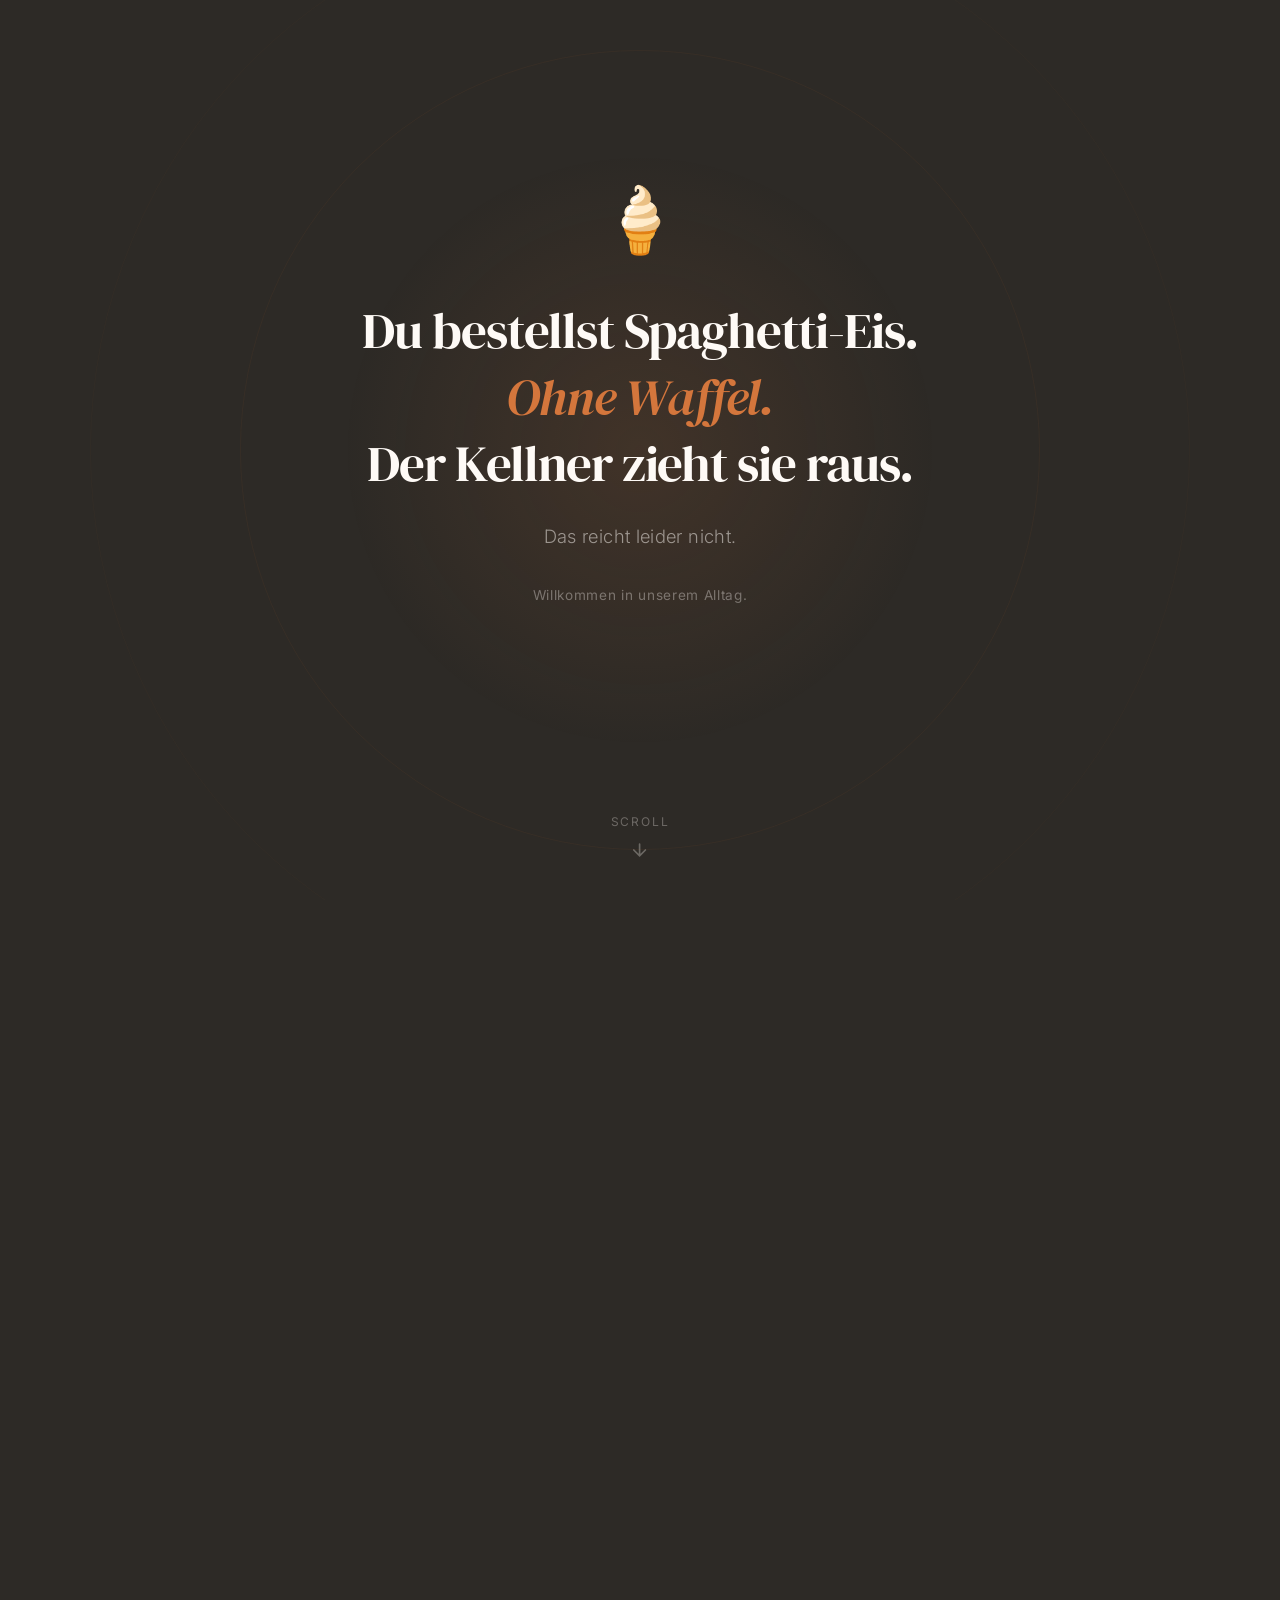
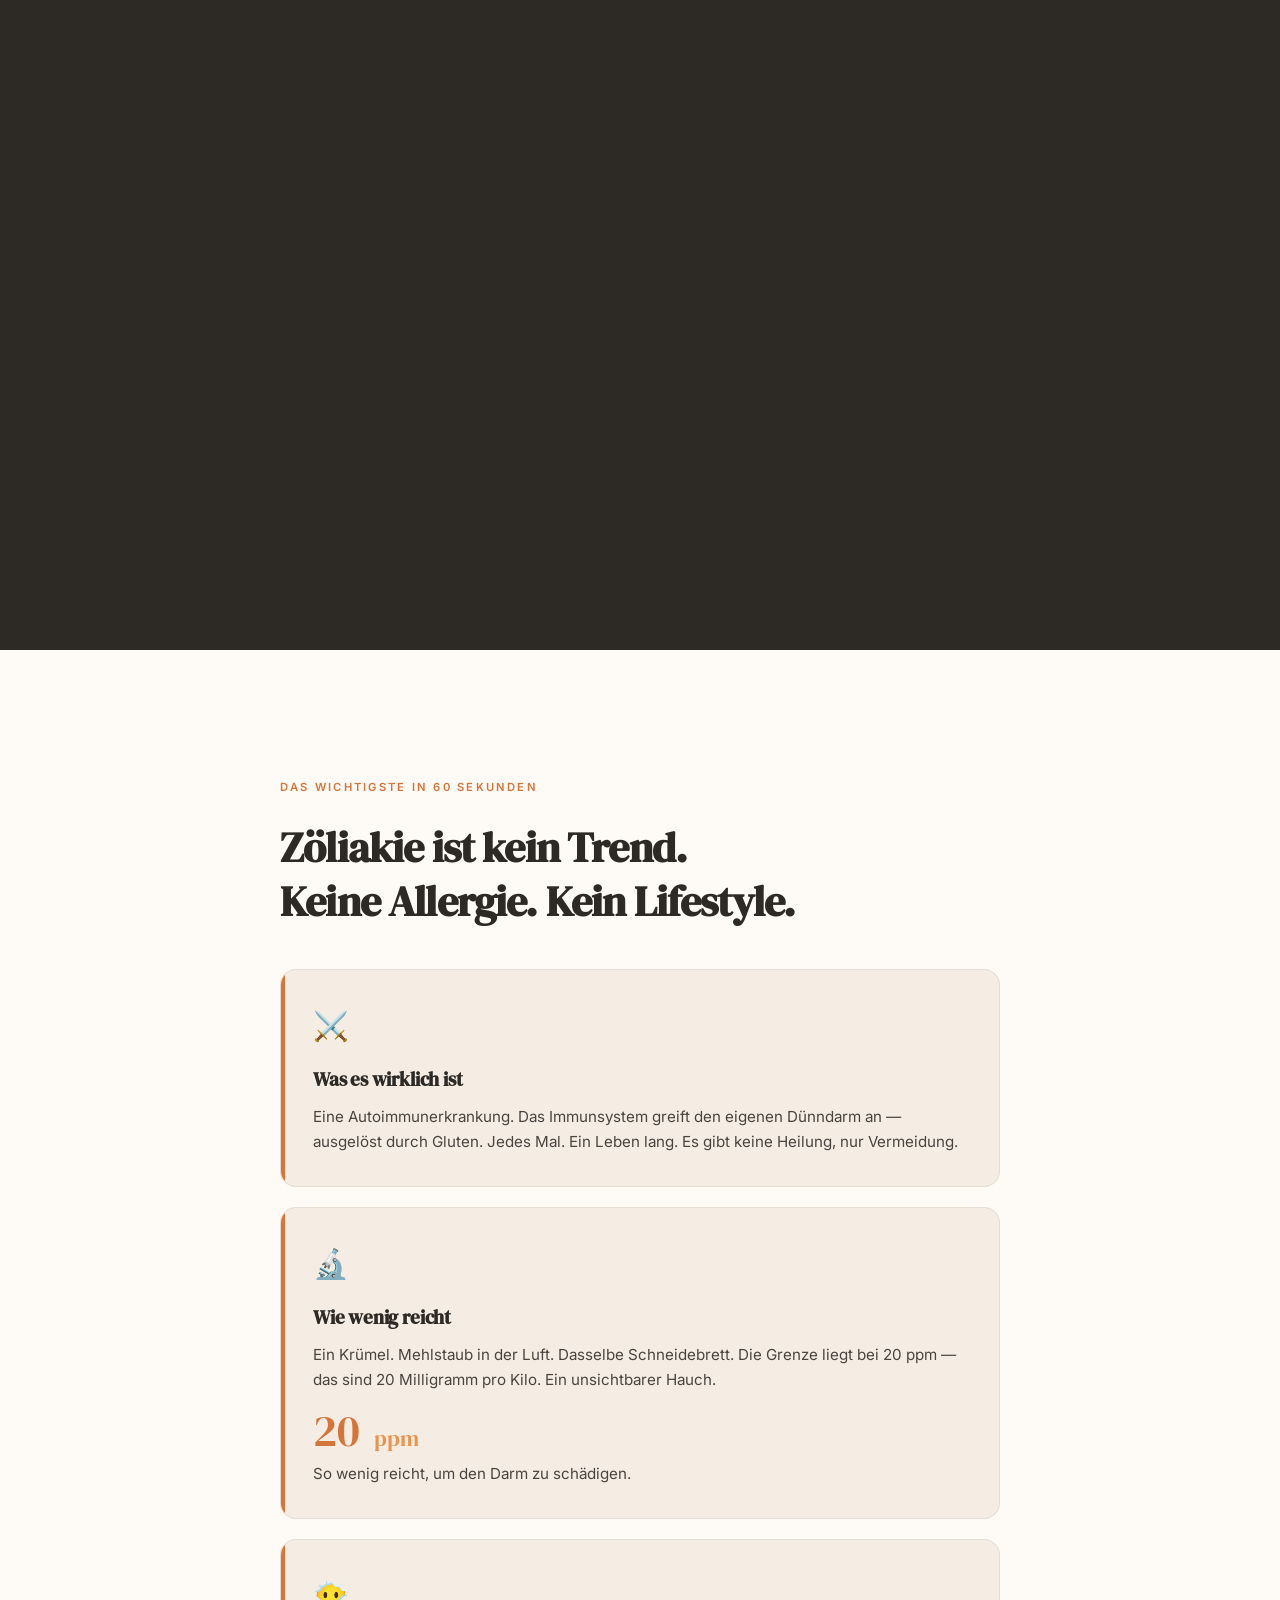
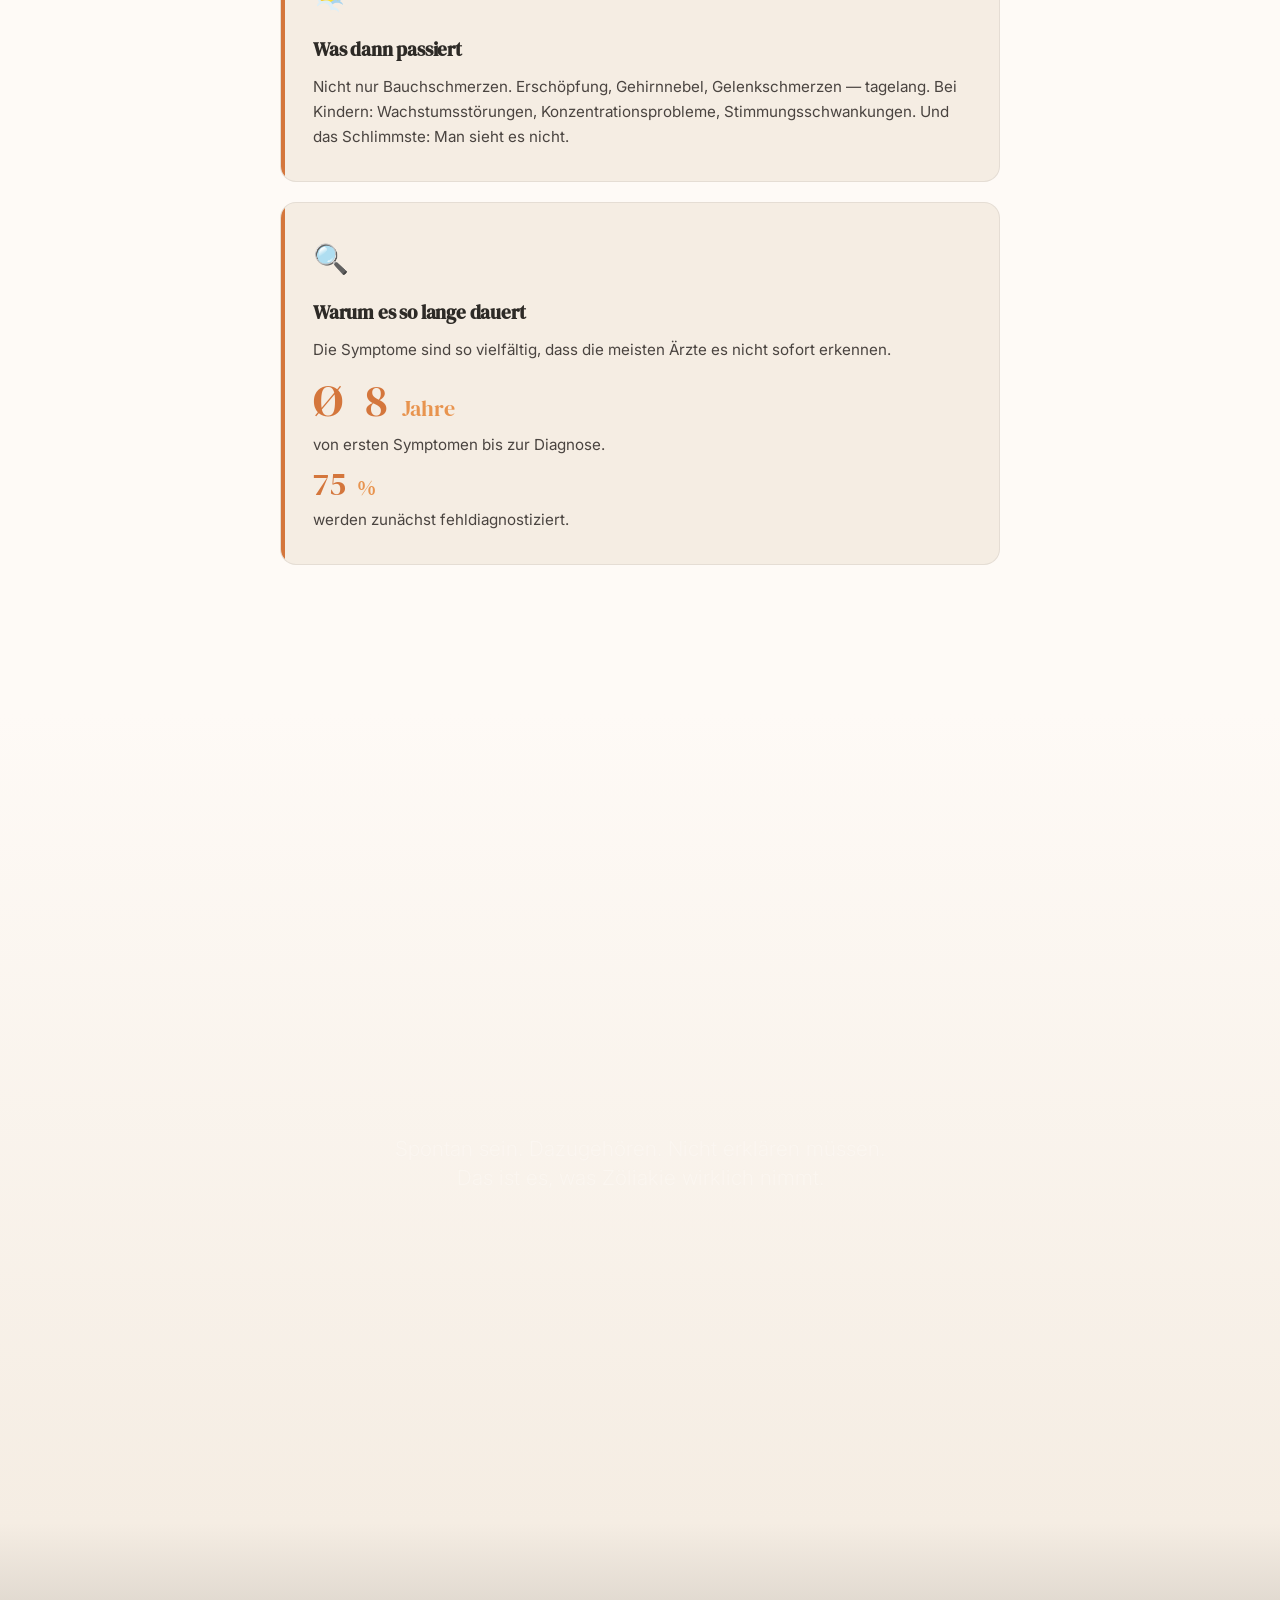
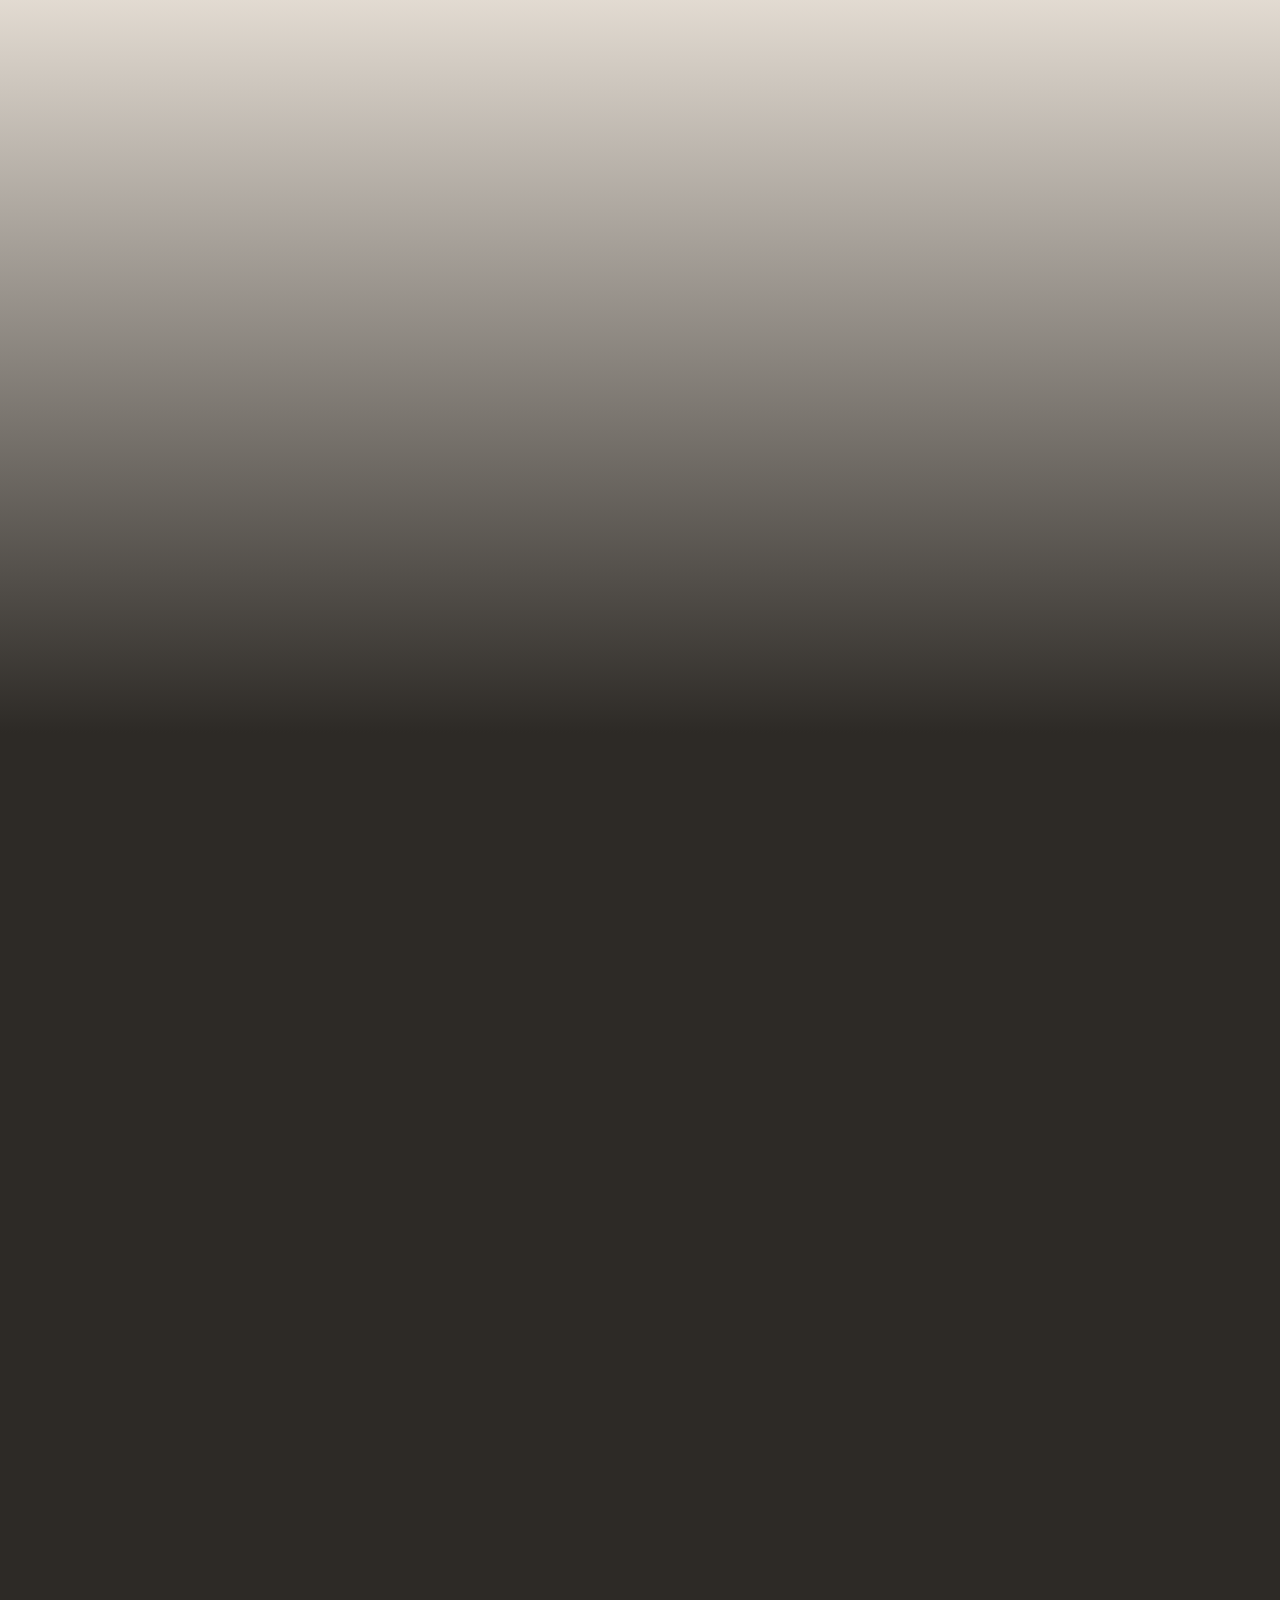
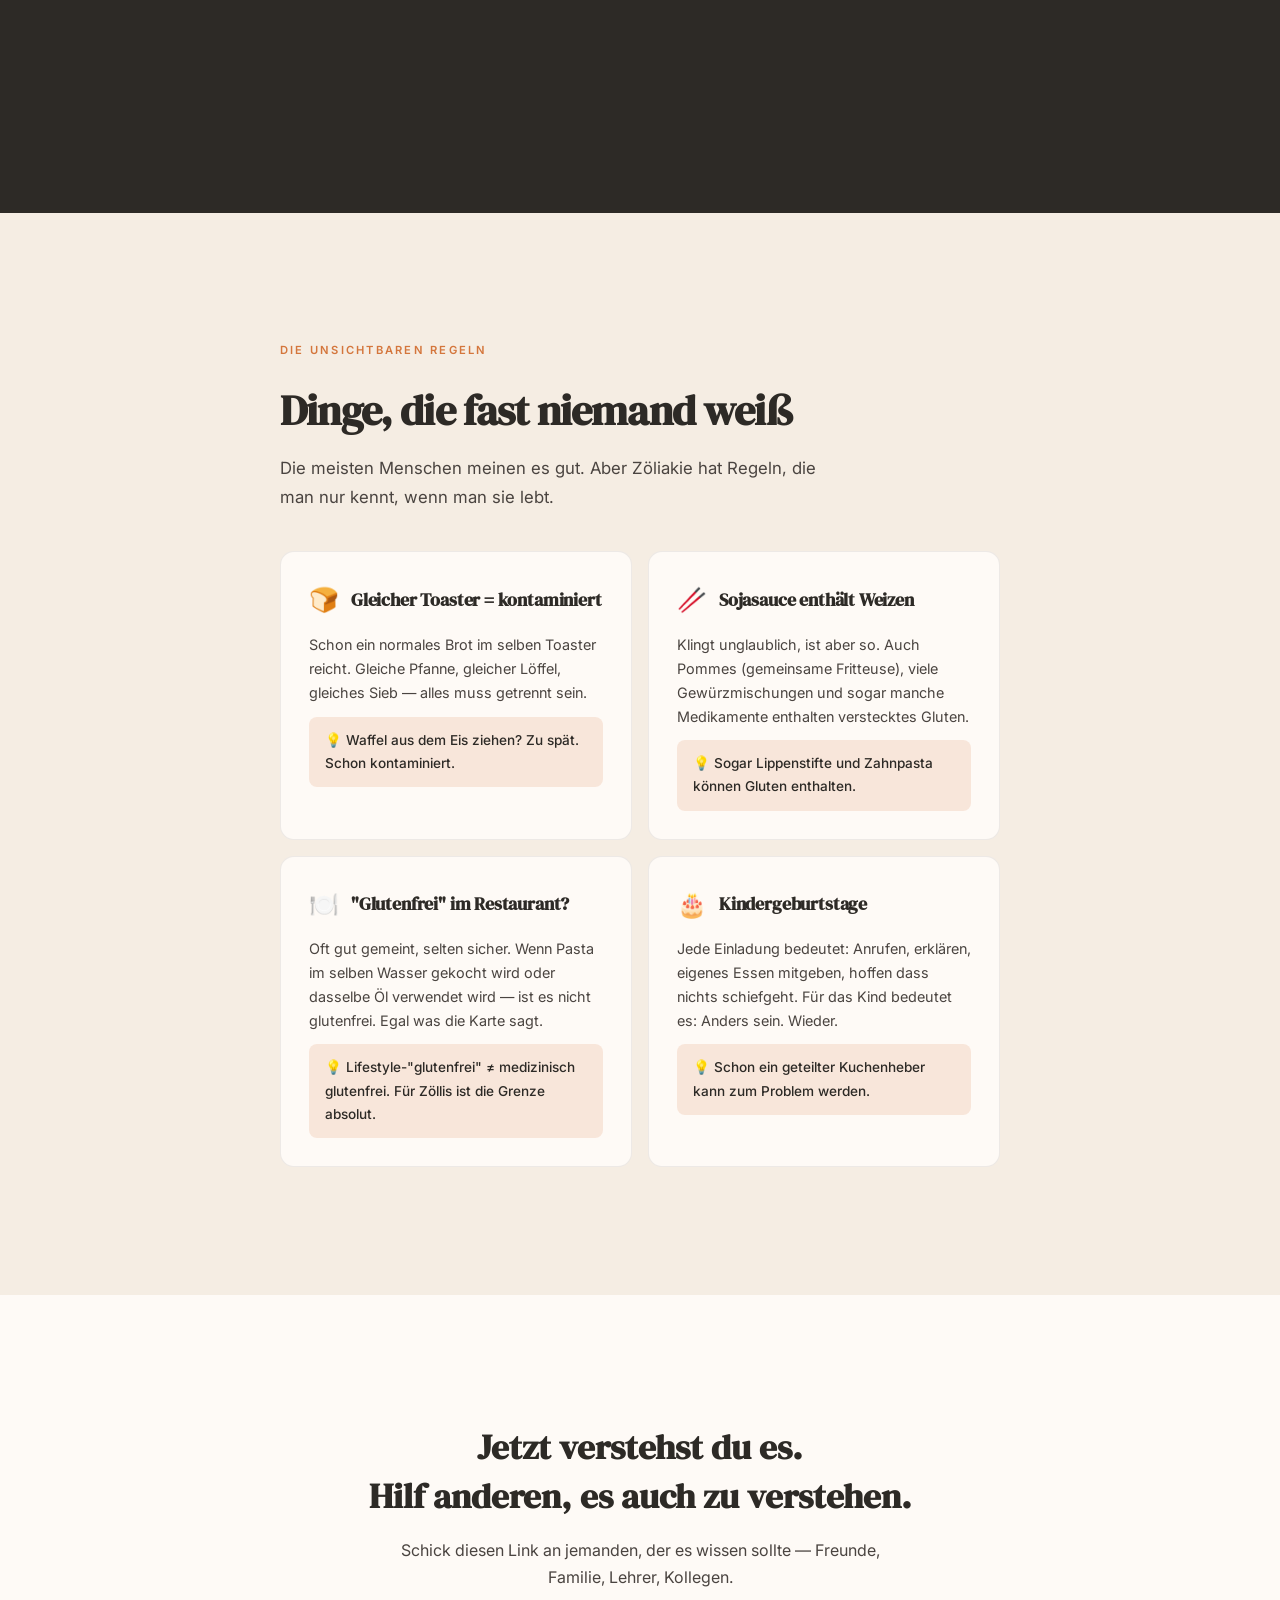
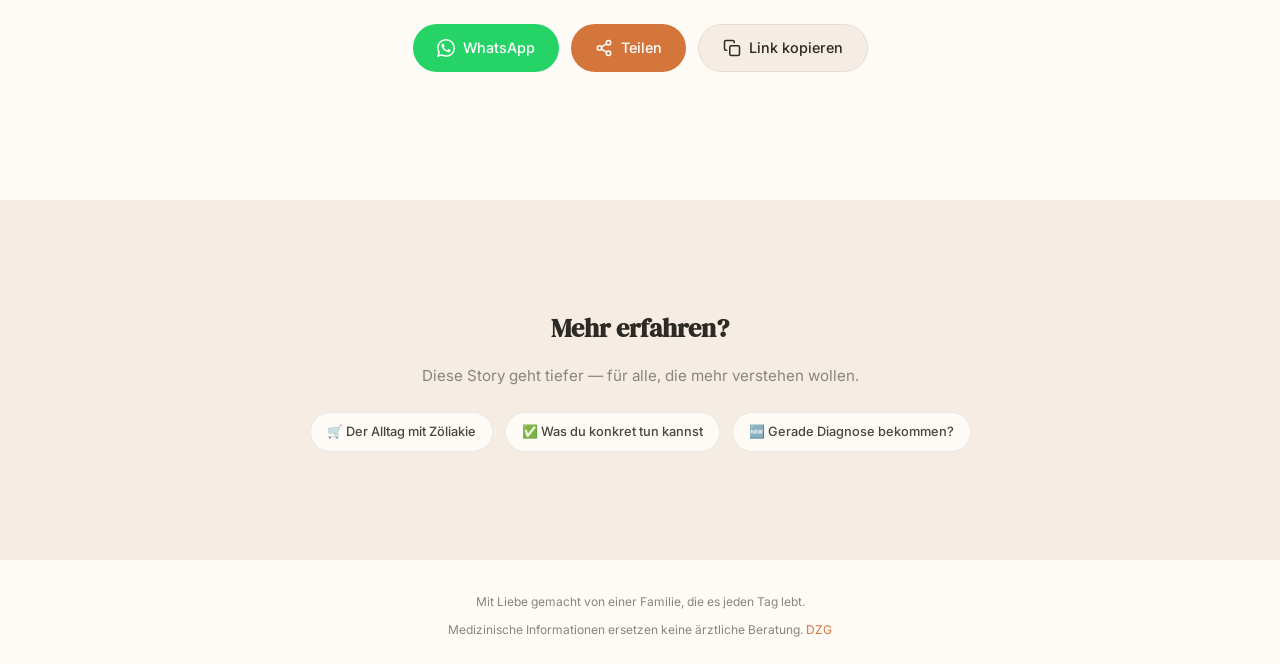
==== zoeliakie/index.html @ 63288367 "Add Zöliakie verstehen - scroll-based awareness story" ====
<!DOCTYPE html>
<html lang="de">
<head>
  <meta charset="UTF-8">
  <meta name="viewport" content="width=device-width, initial-scale=1.0, viewport-fit=cover">
  <title>Zöliakie verstehen</title>
  <meta name="theme-color" content="#2D2A26">
  <meta name="apple-mobile-web-app-capable" content="yes">
  <meta name="apple-mobile-web-app-status-bar-style" content="black-translucent">
  <meta name="description" content="In 2 Minuten verstehen, was Zöliakie wirklich bedeutet. Für alle, die jemanden kennen, der betroffen ist.">
  <meta property="og:title" content="Zöliakie verstehen — in 2 Minuten">
  <meta property="og:description" content="Was Zöliakie wirklich bedeutet. Für Freunde, Familie, Kollegen.">
  <meta property="og:type" content="website">
  <link rel="preconnect" href="https://fonts.googleapis.com">
  <link rel="preconnect" href="https://fonts.gstatic.com" crossorigin>
  <link href="https://fonts.googleapis.com/css2?family=DM+Serif+Display:ital@0;1&family=Inter:wght@300;400;500;600&display=swap" rel="stylesheet">
  <style>
    *, *::before, *::after { margin: 0; padding: 0; box-sizing: border-box; }

    :root {
      --warm-white: #FEFAF6;
      --cream: #F5EDE3;
      --amber: #D4763C;
      --amber-light: #E8944F;
      --amber-glow: rgba(212, 118, 60, 0.15);
      --near-black: #2D2A26;
      --dark-brown: #4A4440;
      --mid-gray: #8A8480;
      --light-border: rgba(45, 42, 38, 0.08);
      --font-display: 'DM Serif Display', Georgia, serif;
      --font-body: 'Inter', -apple-system, sans-serif;
      /* Safe area insets for iPhone notch/home indicator */
      --safe-top: env(safe-area-inset-top, 0px);
      --safe-bottom: env(safe-area-inset-bottom, 0px);
      --safe-left: env(safe-area-inset-left, 0px);
      --safe-right: env(safe-area-inset-right, 0px);
    }

    html {
      font-size: 16px;
      -webkit-font-smoothing: antialiased;
      -webkit-text-size-adjust: 100%;
    }

    body {
      font-family: var(--font-body);
      color: var(--near-black);
      background: var(--warm-white);
      line-height: 1.7;
      overflow-x: hidden;
      /* Prevent iOS rubber-band showing white flash */
      background-color: var(--near-black);
    }

    /* --- Scroll Progress Bar --- */
    .progress-bar {
      position: fixed;
      top: 0;
      left: 0;
      height: 3px;
      background: linear-gradient(90deg, var(--amber), var(--amber-light));
      width: 0%;
      z-index: 1000;
      transition: width 0.1s ease-out;
    }

    /* --- Section Base --- */
    section {
      min-height: 100vh;
      min-height: 100dvh;
      display: flex;
      align-items: center;
      justify-content: center;
      padding: 4rem 2rem;
      padding-left: calc(2rem + var(--safe-left));
      padding-right: calc(2rem + var(--safe-right));
      position: relative;
    }

    .section-inner {
      max-width: 720px;
      width: 100%;
    }

    /* --- Reveal Animation --- */
    .reveal {
      opacity: 0;
      transform: translateY(40px);
      transition: opacity 0.8s cubic-bezier(0.22, 1, 0.36, 1),
                  transform 0.8s cubic-bezier(0.22, 1, 0.36, 1);
    }
    .reveal.visible {
      opacity: 1;
      transform: translateY(0);
    }
    .reveal-delay-1 { transition-delay: 0.15s; }
    .reveal-delay-2 { transition-delay: 0.3s; }
    .reveal-delay-3 { transition-delay: 0.45s; }
    .reveal-delay-4 { transition-delay: 0.6s; }

    /* ================================
       LAYER 0: HOOK — STICKY PARALLAX
       ================================ */
    .hook-wrapper {
      position: relative;
      height: 250vh;
    }

    .hook {
      position: -webkit-sticky;
      position: sticky;
      top: 0;
      height: 100vh;
      height: 100dvh;
      display: flex;
      align-items: center;
      justify-content: center;
      background: var(--near-black);
      color: var(--warm-white);
      text-align: center;
      overflow: hidden;
      padding-top: var(--safe-top);
    }

    .hook-bg-layer {
      position: absolute;
      inset: 0;
      pointer-events: none;
    }

    .hook-bg-glow {
      position: absolute;
      top: 50%;
      left: 50%;
      width: 600px;
      height: 600px;
      border-radius: 50%;
      background: radial-gradient(ellipse, rgba(212, 118, 60, 0.12) 0%, transparent 70%);
      transform: translate(-50%, -50%);
      will-change: transform;
      transition: transform 0.05s linear;
    }

    .hook-bg-ring {
      position: absolute;
      top: 50%;
      left: 50%;
      width: 800px;
      height: 800px;
      border-radius: 50%;
      border: 1px solid rgba(212, 118, 60, 0.06);
      transform: translate(-50%, -50%);
      will-change: transform;
      transition: transform 0.05s linear;
    }

    .hook-bg-ring-2 {
      width: 1100px;
      height: 1100px;
      border-color: rgba(212, 118, 60, 0.03);
    }

    .hook-scene {
      position: relative;
      z-index: 1;
    }

    .hook-emoji {
      font-size: 4rem;
      margin-bottom: 1.5rem;
      display: block;
      animation: float 3s ease-in-out infinite;
    }

    @keyframes float {
      0%, 100% { transform: translateY(0); }
      50% { transform: translateY(-10px); }
    }

    .hook h1 {
      font-family: var(--font-display);
      font-size: clamp(1.8rem, 5vw, 3.2rem);
      line-height: 1.3;
      letter-spacing: -0.02em;
      font-weight: 400;
      max-width: 600px;
      margin: 0 auto;
    }

    .hook h1 .highlight {
      color: var(--amber);
      font-style: italic;
    }

    .hook-sub {
      font-size: 1.15rem;
      color: rgba(254, 250, 246, 0.5);
      font-weight: 300;
      margin-top: 1.5rem;
      letter-spacing: 0.02em;
    }

    .hook-phase-2 {
      opacity: 0;
      transform: translateY(20px);
      transition: opacity 0.6s ease, transform 0.6s ease;
      margin-top: 2rem;
      font-family: var(--font-body);
      font-size: 0.85rem;
      color: rgba(254, 250, 246, 0.35);
      letter-spacing: 0.05em;
    }

    .hook-phase-2.active {
      opacity: 1;
      transform: translateY(0);
    }

    .scroll-hint {
      position: absolute;
      bottom: calc(2.5rem + var(--safe-bottom));
      left: 50%;
      transform: translateX(-50%);
      display: flex;
      flex-direction: column;
      align-items: center;
      gap: 0.5rem;
      color: rgba(254, 250, 246, 0.3);
      font-size: 0.75rem;
      letter-spacing: 0.15em;
      text-transform: uppercase;
      animation: fade-bounce 2.5s ease-in-out infinite;
      z-index: 2;
    }

    .scroll-hint svg {
      width: 20px;
      height: 20px;
      stroke: rgba(254, 250, 246, 0.3);
    }

    @keyframes fade-bounce {
      0%, 100% { opacity: 0.3; transform: translateX(-50%) translateY(0); }
      50% { opacity: 0.7; transform: translateX(-50%) translateY(6px); }
    }

    /* ================================
       LAYER 1: DAS WICHTIGSTE — STICKY CARDS
       ================================ */
    .layer-1 {
      background: var(--warm-white);
      min-height: auto;
      padding: 6rem 2rem;
    }

    .layer-label {
      font-size: 0.7rem;
      font-weight: 600;
      letter-spacing: 0.2em;
      text-transform: uppercase;
      color: var(--amber);
      margin-bottom: 1.5rem;
    }

    .layer-1 h2 {
      font-family: var(--font-display);
      font-size: clamp(1.6rem, 4vw, 2.6rem);
      line-height: 1.3;
      letter-spacing: -0.02em;
      margin-bottom: 2.5rem;
    }

    .fact-card {
      background: var(--cream);
      border-radius: 16px;
      padding: 2rem;
      margin-bottom: 1.25rem;
      border: 1px solid var(--light-border);
      position: relative;
      overflow: hidden;
    }

    .fact-card::before {
      content: '';
      position: absolute;
      left: 0;
      top: 0;
      width: 4px;
      height: 100%;
      background: var(--amber);
      border-radius: 4px 0 0 4px;
    }

    .fact-card-icon {
      font-size: 1.8rem;
      margin-bottom: 0.75rem;
      display: block;
    }

    .fact-card h3 {
      font-family: var(--font-display);
      font-size: 1.2rem;
      margin-bottom: 0.5rem;
      letter-spacing: -0.01em;
    }

    .fact-card p {
      font-size: 0.95rem;
      color: var(--dark-brown);
      line-height: 1.65;
    }

    /* --- Counter Animation Stats --- */
    .stat-counter {
      font-family: var(--font-display);
      font-size: 2.8rem;
      color: var(--amber);
      display: block;
      margin-top: 0.75rem;
      line-height: 1.2;
    }

    .stat-counter .counter-value {
      display: inline-block;
      min-width: 1.5ch;
      text-align: right;
    }

    .stat-counter .counter-unit {
      font-size: 1.4rem;
      color: var(--amber-light);
      margin-left: 0.25rem;
    }

    .stat-sub {
      margin-top: 0.25rem;
      font-size: 0.85rem;
      color: var(--mid-gray);
    }

    /* ================================
       STICKY QUOTE SECTION
       ================================ */
    .sticky-quote-wrapper {
      position: relative;
      height: 300vh;
      background: linear-gradient(180deg, var(--warm-white) 0%, var(--cream) 30%, var(--near-black) 60%, var(--near-black) 100%);
    }

    .sticky-quote {
      position: -webkit-sticky;
      position: sticky;
      top: 0;
      height: 100vh;
      height: 100dvh;
      display: flex;
      align-items: center;
      justify-content: center;
      text-align: center;
      padding: 2rem;
      padding-left: calc(2rem + var(--safe-left));
      padding-right: calc(2rem + var(--safe-right));
    }

    .sticky-quote-inner {
      max-width: 640px;
      transition: opacity 0.4s ease, transform 0.4s ease;
    }

    .quote-phase {
      position: absolute;
      top: 50%;
      left: 50%;
      transform: translate(-50%, -50%);
      width: 100%;
      max-width: 640px;
      padding: 0 2rem;
      opacity: 0;
      transition: opacity 0.5s ease, transform 0.5s ease;
      pointer-events: none;
    }

    .quote-phase.active {
      opacity: 1;
      pointer-events: auto;
    }

    .quote-phase h2 {
      font-family: var(--font-display);
      font-size: clamp(1.3rem, 4vw, 2.4rem);
      line-height: 1.4;
    }

    .quote-phase-1 h2 {
      color: var(--near-black);
    }

    .quote-phase-2 h2 {
      color: var(--warm-white);
    }

    .quote-phase-2 h2 .highlight {
      color: var(--amber);
      font-style: italic;
    }

    .quote-phase-3 {
      color: rgba(254, 250, 246, 0.5);
      font-size: 1rem;
      font-weight: 300;
    }

    /* ================================
       LAYER 2: DIE UNSICHTBAREN REGELN
       ================================ */
    .layer-2 {
      background: var(--cream);
    }

    .layer-2 h2 {
      font-family: var(--font-display);
      font-size: clamp(1.6rem, 4vw, 2.6rem);
      line-height: 1.3;
      letter-spacing: -0.02em;
      margin-bottom: 1rem;
    }

    .layer-2-intro {
      font-size: 1.05rem;
      color: var(--dark-brown);
      margin-bottom: 2.5rem;
      max-width: 560px;
    }

    .rule-grid {
      display: grid;
      grid-template-columns: 1fr;
      gap: 1rem;
    }

    .rule-item {
      background: var(--warm-white);
      border-radius: 14px;
      padding: 1.75rem;
      border: 1px solid var(--light-border);
      transition: transform 0.3s ease, box-shadow 0.3s ease;
    }

    @media (hover: hover) {
      .rule-item:hover {
        transform: translateY(-2px);
        box-shadow: 0 8px 30px rgba(45, 42, 38, 0.06);
      }
    }
    .rule-item:active {
      transform: scale(0.99);
      transition-duration: 0.1s;
    }

    .rule-item-header {
      display: flex;
      align-items: center;
      gap: 0.75rem;
      margin-bottom: 0.75rem;
    }

    .rule-icon {
      font-size: 1.5rem;
      flex-shrink: 0;
    }

    .rule-item h3 {
      font-family: var(--font-display);
      font-size: 1.1rem;
      letter-spacing: -0.01em;
    }

    .rule-item p {
      font-size: 0.9rem;
      color: var(--dark-brown);
      line-height: 1.65;
    }

    .rule-item .gotcha {
      margin-top: 0.75rem;
      padding: 0.75rem 1rem;
      background: var(--amber-glow);
      border-radius: 8px;
      font-size: 0.85rem;
      color: var(--near-black);
      font-weight: 500;
    }

    /* ================================
       CTA / SHARE SECTION
       ================================ */
    .share-section {
      background: var(--warm-white);
      text-align: center;
      min-height: 50vh;
      min-height: 50dvh;
    }

    .share-section h2 {
      font-family: var(--font-display);
      font-size: clamp(1.4rem, 3.5vw, 2.2rem);
      line-height: 1.4;
      margin-bottom: 1rem;
    }

    .share-section p {
      font-size: 1rem;
      color: var(--dark-brown);
      margin-bottom: 2rem;
      max-width: 480px;
      margin-left: auto;
      margin-right: auto;
    }

    .share-buttons {
      display: flex;
      gap: 0.75rem;
      justify-content: center;
      flex-wrap: wrap;
    }

    .share-btn {
      display: inline-flex;
      align-items: center;
      gap: 0.5rem;
      padding: 0.85rem 1.5rem;
      min-height: 48px; /* iOS minimum touch target */
      border-radius: 50px;
      font-family: var(--font-body);
      font-size: 0.9rem;
      font-weight: 500;
      text-decoration: none;
      cursor: pointer;
      border: none;
      transition: transform 0.2s ease, box-shadow 0.2s ease;
      -webkit-tap-highlight-color: transparent;
      touch-action: manipulation;
    }

    .share-btn:hover {
      transform: translateY(-2px);
      box-shadow: 0 6px 20px rgba(0,0,0,0.1);
    }

    .share-btn:active {
      transform: scale(0.97);
      box-shadow: 0 2px 8px rgba(0,0,0,0.08);
    }

    .share-btn-primary {
      background: var(--amber);
      color: white;
    }

    .share-btn-secondary {
      background: var(--cream);
      color: var(--near-black);
      border: 1px solid var(--light-border);
    }

    .share-btn-whatsapp {
      background: #25D366;
      color: white;
    }

    /* ================================
       COMING SOON: DEEPER LAYERS
       ================================ */
    .deeper {
      background: var(--cream);
      text-align: center;
      min-height: 40vh;
      min-height: 40dvh;
      padding: 3rem 2rem;
      padding-bottom: calc(3rem + var(--safe-bottom));
    }

    .deeper h2 {
      font-family: var(--font-display);
      font-size: 1.6rem;
      margin-bottom: 0.75rem;
    }

    .deeper p {
      color: var(--mid-gray);
      font-size: 0.95rem;
      max-width: 440px;
      margin: 0 auto;
    }

    .coming-soon-badges {
      display: flex;
      gap: 0.75rem;
      justify-content: center;
      flex-wrap: wrap;
      margin-top: 1.5rem;
    }

    .badge {
      padding: 0.5rem 1rem;
      border-radius: 50px;
      font-size: 0.8rem;
      font-weight: 500;
      background: var(--warm-white);
      color: var(--dark-brown);
      border: 1px solid var(--light-border);
    }

    /* ================================
       FOOTER
       ================================ */
    footer {
      padding: 2rem 2rem calc(1.5rem + var(--safe-bottom));
      text-align: center;
      font-size: 0.75rem;
      color: var(--mid-gray);
      background: var(--warm-white);
    }

    footer a {
      color: var(--amber);
      text-decoration: none;
    }

    /* ================================
       RESPONSIVE — Mobile First
       ================================ */

    /* --- Reduced motion: disable all animations --- */
    @media (prefers-reduced-motion: reduce) {
      .reveal { opacity: 1; transform: none; transition: none; }
      .hook-emoji { animation: none; }
      .scroll-hint { animation: none; }
      .hook-bg-glow, .hook-bg-ring { transition: none; }
      .quote-phase { transition: none; }
    }

    /* --- iPhone SE / small phones (≤375px) --- */
    @media (max-width: 375px) {
      html { font-size: 14px; }
      .hook h1 { font-size: 1.45rem; }
      .hook-sub { font-size: 1rem; }
      .hook-emoji { font-size: 3rem; margin-bottom: 1rem; }
      section { padding: 2.5rem 1rem; }
      .layer-1 { padding: 2.5rem 1rem; }
      .fact-card { padding: 1.25rem; }
      .fact-card h3 { font-size: 1.05rem; }
      .fact-card p { font-size: 0.88rem; }
      .stat-counter { font-size: 2rem; }
      .stat-counter .counter-unit { font-size: 1.1rem; }
      .rule-item { padding: 1.25rem; }
      .rule-item h3 { font-size: 1rem; }
      .rule-item p { font-size: 0.85rem; }
      .rule-item .gotcha { font-size: 0.8rem; padding: 0.6rem 0.8rem; }
      .quote-phase h2 { font-size: 1.15rem; }
      .share-section h2 { font-size: 1.25rem; }
      .share-buttons { flex-direction: column; align-items: stretch; }
      .share-btn { justify-content: center; width: 100%; }
      .deeper h2 { font-size: 1.3rem; }
      .coming-soon-badges { flex-direction: column; align-items: center; }
      .badge { width: 100%; text-align: center; }
      .layer-label { font-size: 0.65rem; }
      .hook-bg-glow { width: 350px; height: 350px; }
      .hook-bg-ring { width: 500px; height: 500px; }
      .hook-bg-ring-2 { width: 700px; height: 700px; }
    }

    /* --- Standard iPhone (376px–430px) --- */
    @media (min-width: 376px) and (max-width: 430px) {
      section { padding: 3rem 1.25rem; }
      .layer-1 { padding: 3rem 1.25rem; }
      .hook h1 { font-size: 1.6rem; }
      .fact-card { padding: 1.5rem; }
      .rule-item { padding: 1.5rem; }
      .stat-counter { font-size: 2.4rem; }
      .share-buttons { flex-direction: column; align-items: stretch; }
      .share-btn { justify-content: center; width: 100%; }
      .hook-bg-glow { width: 400px; height: 400px; }
      .hook-bg-ring { width: 600px; height: 600px; }
      .hook-bg-ring-2 { width: 850px; height: 850px; }
    }

    /* --- All phones: stack share buttons, full-width cards --- */
    @media (max-width: 430px) {
      .share-buttons { gap: 0.6rem; }
      .layer-2-intro { font-size: 0.95rem; }
      .hook-phase-2 { font-size: 0.8rem; }
      .sticky-quote-wrapper { height: 250vh; }
      .quote-phase { padding: 0 1.25rem; }
      footer { padding: 2rem 1.25rem calc(1.5rem + var(--safe-bottom)); }
    }

    /* --- Tablets / iPad Mini (431px–767px) --- */
    @media (min-width: 431px) and (max-width: 767px) {
      section { padding: 4rem 2rem; }
      .layer-1 { padding: 4rem 2rem; }
      .share-buttons { flex-direction: row; flex-wrap: wrap; }
    }

    /* --- Tablet+ (≥640px): 2-col rule grid --- */
    @media (min-width: 640px) {
      .rule-grid {
        grid-template-columns: 1fr 1fr;
      }
    }

    /* --- Desktop (≥768px) --- */
    @media (min-width: 768px) {
      section { padding: 6rem 3rem; }
      .layer-1 { padding: 6rem 3rem; }
      .deeper { padding: 4rem 3rem; }
    }

    /* --- Large desktop (≥1024px) --- */
    @media (min-width: 1024px) {
      section { padding: 8rem 4rem; }
      .layer-1 { padding: 8rem 4rem; }
    }

    /* --- Landscape phones: reduce heights --- */
    @media (max-height: 500px) and (orientation: landscape) {
      .hook-wrapper { height: 200vh; }
      .sticky-quote-wrapper { height: 200vh; }
      .hook-emoji { font-size: 2.5rem; margin-bottom: 0.75rem; }
      .hook h1 { font-size: 1.3rem; }
      .hook-sub { margin-top: 0.75rem; font-size: 0.95rem; }
      section { min-height: auto; padding: 2rem 2rem; }
    }
  </style>
</head>
<body>

<div class="progress-bar" id="progressBar"></div>

<!-- ===== LAYER 0: HOOK (Sticky + Parallax Depth) ===== -->
<div class="hook-wrapper" id="hookWrapper">
  <section class="hook" id="hookSection">
    <div class="hook-bg-layer">
      <div class="hook-bg-glow" id="bgGlow"></div>
      <div class="hook-bg-ring" id="bgRing1"></div>
      <div class="hook-bg-ring hook-bg-ring-2" id="bgRing2"></div>
    </div>
    <div class="hook-scene">
      <span class="hook-emoji reveal">🍦</span>
      <h1 class="reveal reveal-delay-1">
        Du bestellst Spaghetti-Eis.<br>
        <span class="highlight">Ohne Waffel.</span><br>
        Der Kellner zieht sie raus.
      </h1>
      <p class="hook-sub reveal reveal-delay-2">Das reicht leider nicht.</p>
      <p class="hook-phase-2" id="hookPhase2">Willkommen in unserem Alltag.</p>
    </div>
    <div class="scroll-hint" id="scrollHint">
      <span>Scroll</span>
      <svg viewBox="0 0 24 24" fill="none" stroke-width="2" stroke-linecap="round">
        <path d="M12 5v14M5 12l7 7 7-7"/>
      </svg>
    </div>
  </section>
</div>

<!-- ===== LAYER 1: DAS WICHTIGSTE (Counter Animations) ===== -->
<section class="layer-1">
  <div class="section-inner">
    <div class="layer-label reveal">Das Wichtigste in 60 Sekunden</div>
    <h2 class="reveal reveal-delay-1">Zöliakie ist kein Trend.<br>Keine Allergie. Kein Lifestyle.</h2>

    <div class="fact-card reveal reveal-delay-2">
      <span class="fact-card-icon">⚔️</span>
      <h3>Was es wirklich ist</h3>
      <p>Eine Autoimmunerkrankung. Das Immunsystem greift den eigenen Dünndarm an — ausgelöst durch Gluten. Jedes Mal. Ein Leben lang. Es gibt keine Heilung, nur Vermeidung.</p>
    </div>

    <div class="fact-card reveal reveal-delay-3">
      <span class="fact-card-icon">🔬</span>
      <h3>Wie wenig reicht</h3>
      <p>Ein Krümel. Mehlstaub in der Luft. Dasselbe Schneidebrett. Die Grenze liegt bei 20 ppm — das sind 20 Milligramm pro Kilo. Ein unsichtbarer Hauch.</p>
      <span class="stat-counter">
        <span class="counter-value" data-target="20" data-duration="1500">0</span>
        <span class="counter-unit">ppm</span>
      </span>
      <p class="stat-sub">So wenig reicht, um den Darm zu schädigen.</p>
    </div>

    <div class="fact-card reveal reveal-delay-4">
      <span class="fact-card-icon">😶‍🌫️</span>
      <h3>Was dann passiert</h3>
      <p>Nicht nur Bauchschmerzen. Erschöpfung, Gehirnnebel, Gelenkschmerzen — tagelang. Bei Kindern: Wachstumsstörungen, Konzentrationsprobleme, Stimmungsschwankungen. Und das Schlimmste: Man sieht es nicht.</p>
    </div>

    <div class="fact-card reveal">
      <span class="fact-card-icon">🔍</span>
      <h3>Warum es so lange dauert</h3>
      <p>Die Symptome sind so vielfältig, dass die meisten Ärzte es nicht sofort erkennen.</p>
      <span class="stat-counter">
        <span>Ø </span>
        <span class="counter-value" data-target="8" data-duration="2000">0</span>
        <span class="counter-unit">Jahre</span>
      </span>
      <p class="stat-sub">von ersten Symptomen bis zur Diagnose.</p>
      <span class="stat-counter" style="font-size: 2rem; margin-top: 0.5rem;">
        <span class="counter-value" data-target="83" data-duration="2500">0</span>
        <span class="counter-unit">%</span>
      </span>
      <p class="stat-sub">werden zunächst fehldiagnostiziert.</p>
    </div>
  </div>
</section>

<!-- ===== STICKY QUOTE TRANSITION (Text stays, BG changes) ===== -->
<div class="sticky-quote-wrapper" id="stickyQuoteWrapper">
  <div class="sticky-quote">
    <div class="quote-phase quote-phase-1 active" id="quotePhase1">
      <h2>Stell dir vor, du müsstest<br>bei jedem Essen erklären,<br>warum du nicht sterben willst.</h2>
    </div>
    <div class="quote-phase quote-phase-2" id="quotePhase2">
      <h2>Es geht nicht ums Essen.<br>Es geht um <span class="highlight">Leichtigkeit</span>,<br>die fehlt.</h2>
    </div>
    <div class="quote-phase quote-phase-3" id="quotePhase3">
      <h2 style="color: rgba(254, 250, 246, 0.5); font-weight: 300; font-family: var(--font-body); font-size: clamp(1rem, 2.5vw, 1.3rem);">Spontan sein. Dazugehören. Nicht erklären müssen.<br>Das ist es, was Zöliakie wirklich nimmt.</h2>
    </div>
  </div>
</div>

<!-- ===== LAYER 2: DIE UNSICHTBAREN REGELN ===== -->
<section class="layer-2">
  <div class="section-inner">
    <div class="layer-label reveal">Die unsichtbaren Regeln</div>
    <h2 class="reveal reveal-delay-1">Dinge, die fast niemand weiß</h2>
    <p class="layer-2-intro reveal reveal-delay-2">Die meisten Menschen meinen es gut. Aber Zöliakie hat Regeln, die man nur kennt, wenn man sie lebt.</p>

    <div class="rule-grid">
      <div class="rule-item reveal">
        <div class="rule-item-header">
          <span class="rule-icon">🍞</span>
          <h3>Gleicher Toaster = kontaminiert</h3>
        </div>
        <p>Schon ein normales Brot im selben Toaster reicht. Gleiche Pfanne, gleicher Löffel, gleiches Sieb — alles muss getrennt sein.</p>
        <div class="gotcha">💡 Waffel aus dem Eis ziehen? Zu spät. Schon kontaminiert.</div>
      </div>

      <div class="rule-item reveal reveal-delay-1">
        <div class="rule-item-header">
          <span class="rule-icon">🥢</span>
          <h3>Sojasauce enthält Weizen</h3>
        </div>
        <p>Klingt unglaublich, ist aber so. Auch Pommes (gemeinsame Fritteuse), viele Gewürzmischungen und sogar manche Medikamente enthalten verstecktes Gluten.</p>
        <div class="gotcha">💡 Sogar Lippenstifte und Zahnpasta können Gluten enthalten.</div>
      </div>

      <div class="rule-item reveal reveal-delay-2">
        <div class="rule-item-header">
          <span class="rule-icon">🍽️</span>
          <h3>"Glutenfrei" im Restaurant?</h3>
        </div>
        <p>Oft gut gemeint, selten sicher. Wenn Pasta im selben Wasser gekocht wird oder dasselbe Öl verwendet wird — ist es nicht glutenfrei. Egal was die Karte sagt.</p>
        <div class="gotcha">💡 Lifestyle-"glutenfrei" ≠ medizinisch glutenfrei. Für Zöllis ist die Grenze absolut.</div>
      </div>

      <div class="rule-item reveal reveal-delay-3">
        <div class="rule-item-header">
          <span class="rule-icon">🎂</span>
          <h3>Kindergeburtstage</h3>
        </div>
        <p>Jede Einladung bedeutet: Anrufen, erklären, eigenes Essen mitgeben, hoffen dass nichts schiefgeht. Für das Kind bedeutet es: Anders sein. Wieder.</p>
        <div class="gotcha">💡 Schon ein geteilter Kuchenheber kann zum Problem werden.</div>
      </div>
    </div>
  </div>
</section>

<!-- ===== SHARE CTA ===== -->
<section class="share-section">
  <div class="section-inner">
    <h2 class="reveal">Jetzt verstehst du es.<br>Hilf anderen, es auch zu verstehen.</h2>
    <p class="reveal reveal-delay-1">Schick diesen Link an jemanden, der es wissen sollte — Freunde, Familie, Lehrer, Kollegen.</p>
    <div class="share-buttons reveal reveal-delay-2">
      <button class="share-btn share-btn-whatsapp" onclick="shareWhatsApp()">
        <svg width="18" height="18" viewBox="0 0 24 24" fill="currentColor"><path d="M17.472 14.382c-.297-.149-1.758-.867-2.03-.967-.273-.099-.471-.148-.67.15-.197.297-.767.966-.94 1.164-.173.199-.347.223-.644.075-.297-.15-1.255-.463-2.39-1.475-.883-.788-1.48-1.761-1.653-2.059-.173-.297-.018-.458.13-.606.134-.133.298-.347.446-.52.149-.174.198-.298.298-.497.099-.198.05-.371-.025-.52-.075-.149-.669-1.612-.916-2.207-.242-.579-.487-.5-.669-.51-.173-.008-.371-.01-.57-.01-.198 0-.52.074-.792.372-.272.297-1.04 1.016-1.04 2.479 0 1.462 1.065 2.875 1.213 3.074.149.198 2.096 3.2 5.077 4.487.709.306 1.262.489 1.694.625.712.227 1.36.195 1.871.118.571-.085 1.758-.719 2.006-1.413.248-.694.248-1.289.173-1.413-.074-.124-.272-.198-.57-.347m-5.421 7.403h-.004a9.87 9.87 0 01-5.031-1.378l-.361-.214-3.741.982.998-3.648-.235-.374a9.86 9.86 0 01-1.51-5.26c.001-5.45 4.436-9.884 9.888-9.884 2.64 0 5.122 1.03 6.988 2.898a9.825 9.825 0 012.893 6.994c-.003 5.45-4.437 9.884-9.885 9.884m8.413-18.297A11.815 11.815 0 0012.05 0C5.495 0 .16 5.335.157 11.892c0 2.096.547 4.142 1.588 5.945L.057 24l6.305-1.654a11.882 11.882 0 005.683 1.448h.005c6.554 0 11.89-5.335 11.893-11.893a11.821 11.821 0 00-3.48-8.413z"/></svg>
        WhatsApp
      </button>
      <button class="share-btn share-btn-primary" onclick="shareLink()">
        <svg width="18" height="18" viewBox="0 0 24 24" fill="none" stroke="currentColor" stroke-width="2" stroke-linecap="round"><circle cx="18" cy="5" r="3"/><circle cx="6" cy="12" r="3"/><circle cx="18" cy="19" r="3"/><line x1="8.59" y1="13.51" x2="15.42" y2="17.49"/><line x1="15.41" y1="6.51" x2="8.59" y2="10.49"/></svg>
        Teilen
      </button>
      <button class="share-btn share-btn-secondary" onclick="copyLink()">
        <svg width="18" height="18" viewBox="0 0 24 24" fill="none" stroke="currentColor" stroke-width="2" stroke-linecap="round"><rect x="9" y="9" width="13" height="13" rx="2"/><path d="M5 15H4a2 2 0 01-2-2V4a2 2 0 012-2h9a2 2 0 012 2v1"/></svg>
        <span id="copyText">Link kopieren</span>
      </button>
    </div>
  </div>
</section>

<!-- ===== DEEPER LAYERS (TEASER) ===== -->
<section class="deeper">
  <div class="section-inner">
    <h2 class="reveal">Mehr erfahren?</h2>
    <p class="reveal reveal-delay-1">Diese Story geht tiefer — für alle, die mehr verstehen wollen.</p>
    <div class="coming-soon-badges reveal reveal-delay-2">
      <span class="badge">🛒 Der Alltag mit Zöliakie</span>
      <span class="badge">✅ Was du konkret tun kannst</span>
      <span class="badge">🆕 Gerade Diagnose bekommen?</span>
    </div>
  </div>
</section>

<footer>
  <p>Mit Liebe gemacht von einer Familie, die es jeden Tag lebt.</p>
  <p style="margin-top: 0.5rem;">Medizinische Informationen ersetzen keine ärztliche Beratung. <a href="https://www.dzg-online.de" target="_blank" rel="noopener">DZG</a></p>
</footer>

<script>
  // =============================================
  // SCROLL PROGRESS BAR
  // =============================================
  const progressBar = document.getElementById('progressBar');

  // =============================================
  // REVEAL ON SCROLL (IntersectionObserver)
  // =============================================
  const revealElements = document.querySelectorAll('.reveal');
  const revealObserver = new IntersectionObserver((entries) => {
    entries.forEach(entry => {
      if (entry.isIntersecting) entry.target.classList.add('visible');
    });
  }, { threshold: 0.15, rootMargin: '0px 0px -50px 0px' });
  revealElements.forEach(el => revealObserver.observe(el));

  // =============================================
  // COUNTER ANIMATION
  // =============================================
  const counters = document.querySelectorAll('.counter-value');
  const counterObserver = new IntersectionObserver((entries) => {
    entries.forEach(entry => {
      if (entry.isIntersecting && !entry.target.dataset.animated) {
        entry.target.dataset.animated = 'true';
        animateCounter(entry.target);
      }
    });
  }, { threshold: 0.5 });
  counters.forEach(c => counterObserver.observe(c));

  function animateCounter(el) {
    const target = parseInt(el.dataset.target);
    const duration = parseInt(el.dataset.duration) || 1500;
    const start = performance.now();

    function tick(now) {
      const elapsed = now - start;
      const progress = Math.min(elapsed / duration, 1);
      // Ease out cubic
      const eased = 1 - Math.pow(1 - progress, 3);
      el.textContent = Math.round(eased * target);
      if (progress < 1) requestAnimationFrame(tick);
    }
    requestAnimationFrame(tick);
  }

  // =============================================
  // HOOK: STICKY PARALLAX DEPTH
  // =============================================
  const hookWrapper = document.getElementById('hookWrapper');
  const bgGlow = document.getElementById('bgGlow');
  const bgRing1 = document.getElementById('bgRing1');
  const bgRing2 = document.getElementById('bgRing2');
  const hookPhase2 = document.getElementById('hookPhase2');
  const scrollHint = document.getElementById('scrollHint');

  // =============================================
  // STICKY QUOTE: THREE PHASES
  // =============================================
  const stickyQuoteWrapper = document.getElementById('stickyQuoteWrapper');
  const quotePhase1 = document.getElementById('quotePhase1');
  const quotePhase2 = document.getElementById('quotePhase2');
  const quotePhase3 = document.getElementById('quotePhase3');

  // =============================================
  // DEVICE DETECTION & PARALLAX SCALING
  // =============================================
  const isMobile = window.matchMedia('(max-width: 430px)').matches;
  const prefersReducedMotion = window.matchMedia('(prefers-reduced-motion: reduce)').matches;
  // Softer parallax on mobile for smoother scrolling
  const parallaxScale = isMobile ? 0.5 : 1;

  // =============================================
  // MAIN SCROLL HANDLER (rAF throttled)
  // =============================================
  let ticking = false;
  window.addEventListener('scroll', () => {
    if (!ticking) {
      requestAnimationFrame(onScroll);
      ticking = true;
    }
  }, { passive: true });

  function onScroll() {
    ticking = false;
    const scrollY = window.scrollY;
    const docHeight = document.documentElement.scrollHeight - window.innerHeight;

    // Progress bar
    progressBar.style.width = ((scrollY / docHeight) * 100) + '%';

    // --- Hook parallax depth ---
    const hookRect = hookWrapper.getBoundingClientRect();
    const hookH = hookWrapper.offsetHeight;
    if (hookRect.top < window.innerHeight && hookRect.bottom > 0) {
      const progress = Math.min(Math.max(-hookRect.top / (hookH - window.innerHeight), 0), 1);

      if (!prefersReducedMotion) {
        // Parallax layers move at different speeds (reduced on mobile)
        const glowY = progress * -80 * parallaxScale;
        const ring1Y = progress * -40 * parallaxScale;
        const ring2Y = progress * -20 * parallaxScale;
        const glowScale = 1 + progress * 0.4 * parallaxScale;

        bgGlow.style.transform = `translate(-50%, calc(-50% + ${glowY}px)) scale(${glowScale})`;
        bgRing1.style.transform = `translate(-50%, calc(-50% + ${ring1Y}px))`;
        bgRing2.style.transform = `translate(-50%, calc(-50% + ${ring2Y}px))`;
      }

      // Phase 2 text appears
      if (progress > 0.35) {
        hookPhase2.classList.add('active');
      } else {
        hookPhase2.classList.remove('active');
      }

      // Scroll hint fades out
      scrollHint.style.opacity = Math.max(1 - progress * 3, 0);
    }

    // --- Sticky quote phases ---
    const quoteRect = stickyQuoteWrapper.getBoundingClientRect();
    const quoteH = stickyQuoteWrapper.offsetHeight;
    if (quoteRect.top < window.innerHeight && quoteRect.bottom > 0) {
      const progress = Math.min(Math.max(-quoteRect.top / (quoteH - window.innerHeight), 0), 1);

      // Three phases at 0-33%, 33-66%, 66-100%
      quotePhase1.classList.toggle('active', progress < 0.33);
      quotePhase2.classList.toggle('active', progress >= 0.33 && progress < 0.66);
      quotePhase3.classList.toggle('active', progress >= 0.66);
    }
  }

  // =============================================
  // SHARE / COPY
  // =============================================
  function shareWhatsApp() {
    const text = 'Lies das — es erklärt in 2 Minuten, was Zöliakie wirklich bedeutet: ' + window.location.href;
    window.open('https://wa.me/?text=' + encodeURIComponent(text), '_blank');
  }

  function shareLink() {
    if (navigator.share) {
      navigator.share({
        title: 'Zöliakie verstehen',
        text: 'Lies das — es erklärt in 2 Minuten, was Zöliakie wirklich bedeutet.',
        url: window.location.href
      }).catch(() => {});
    } else {
      copyLink();
    }
  }

  function copyLink() {
    navigator.clipboard.writeText(window.location.href).then(() => {
      const el = document.getElementById('copyText');
      el.textContent = 'Kopiert! ✓';
      setTimeout(() => { el.textContent = 'Link kopieren'; }, 2000);
    });
  }
</script>

</body>
</html>
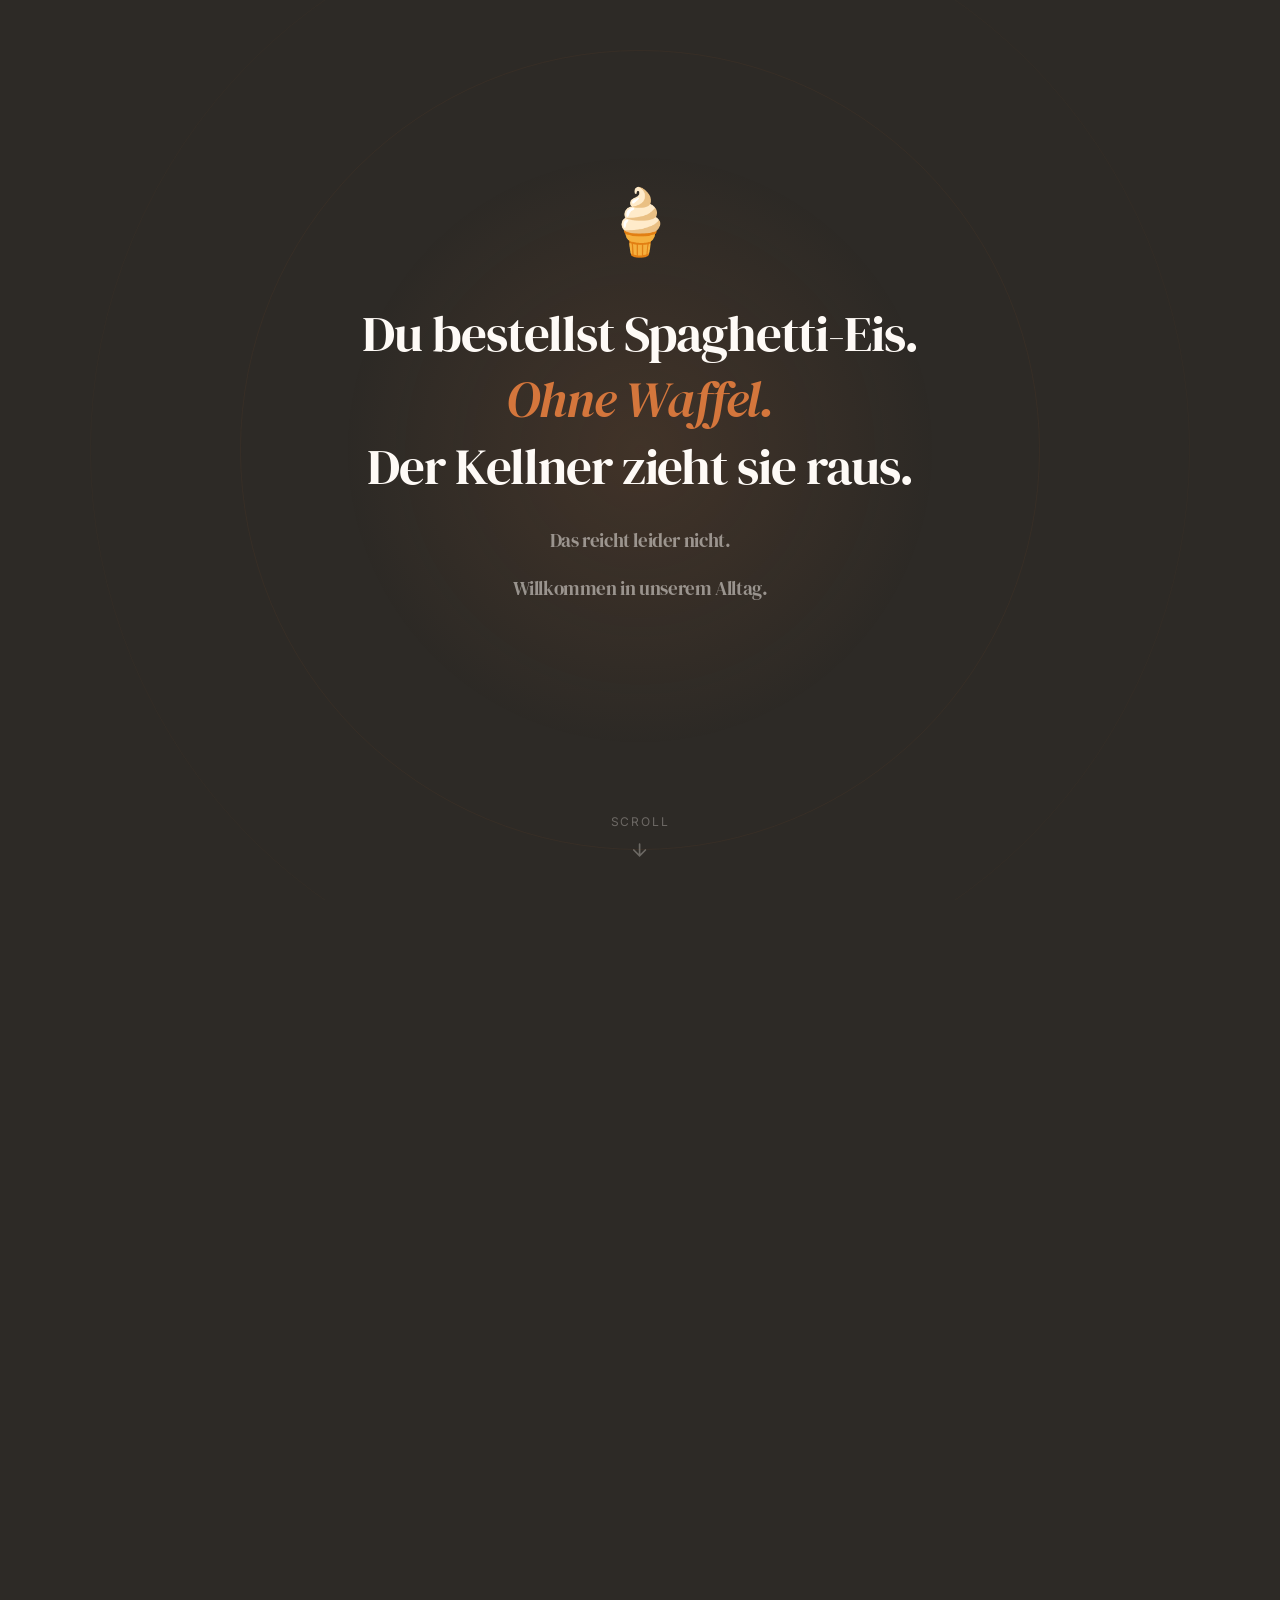
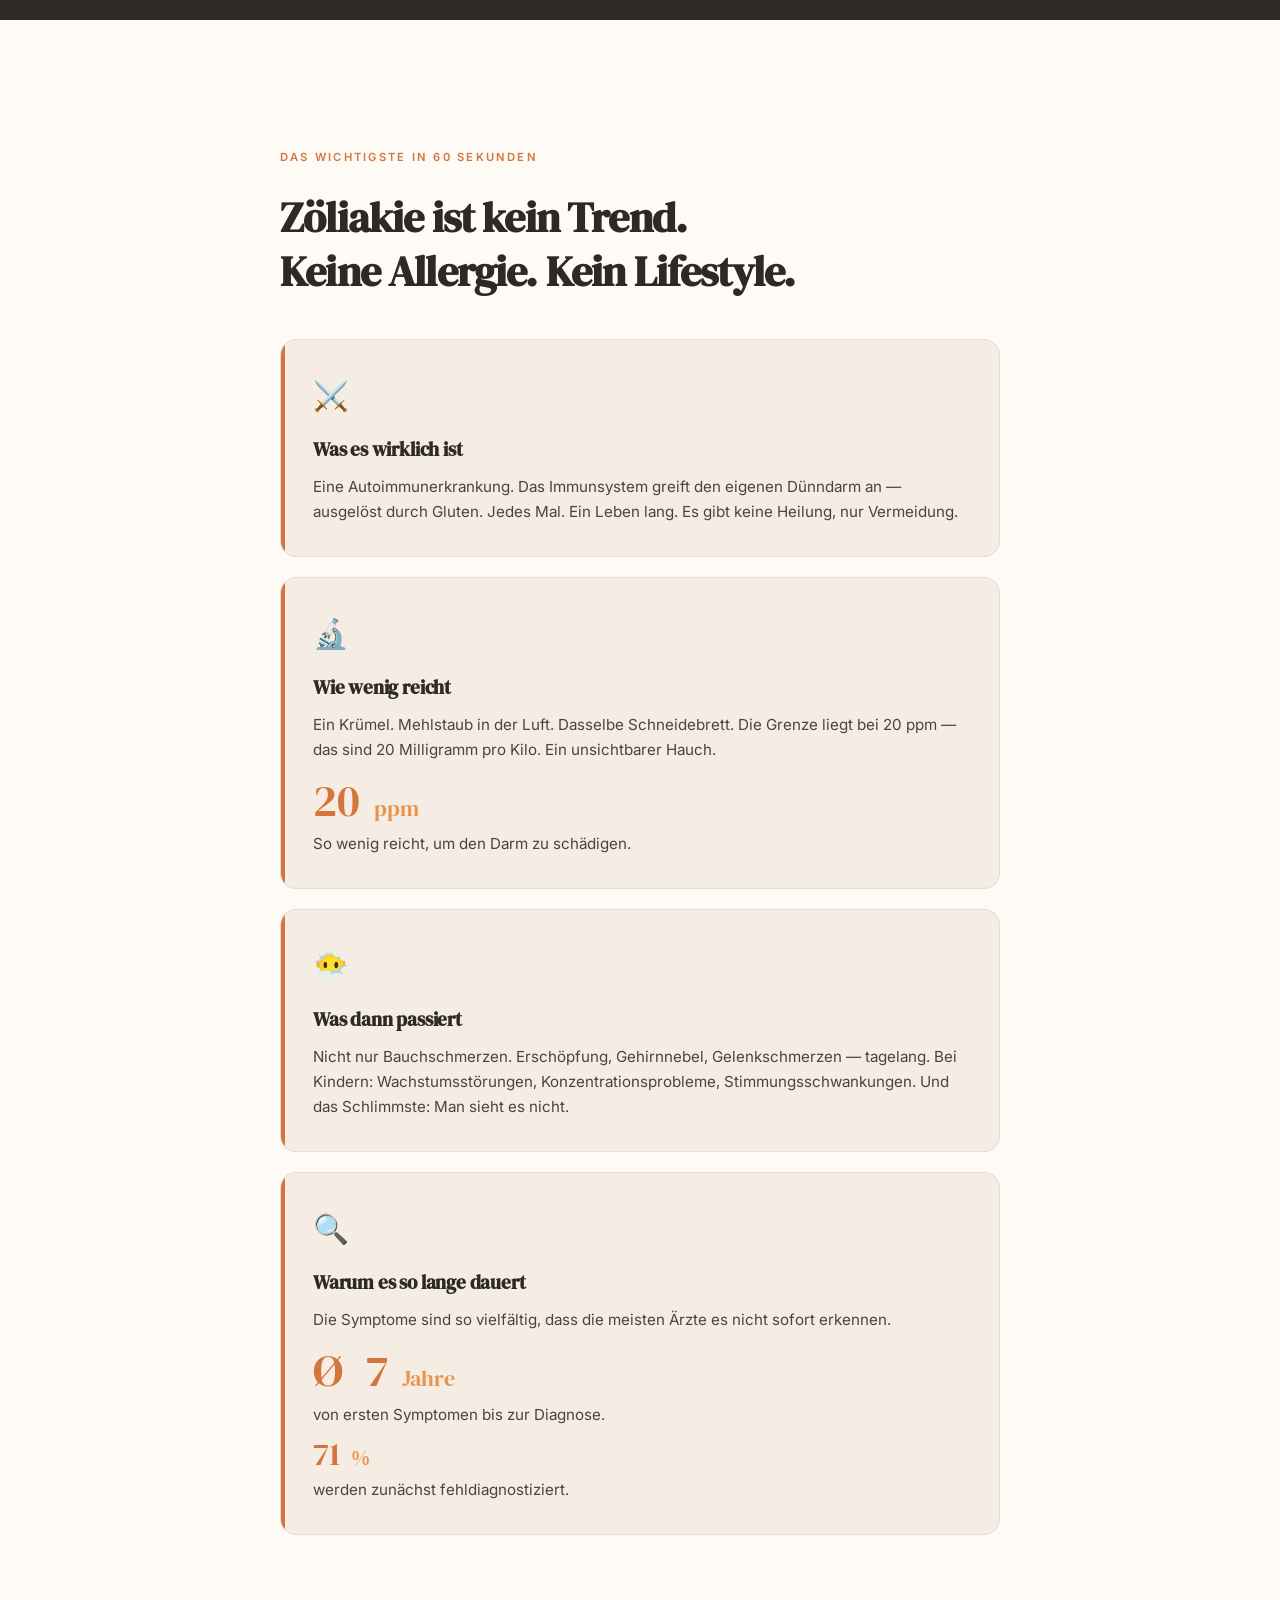
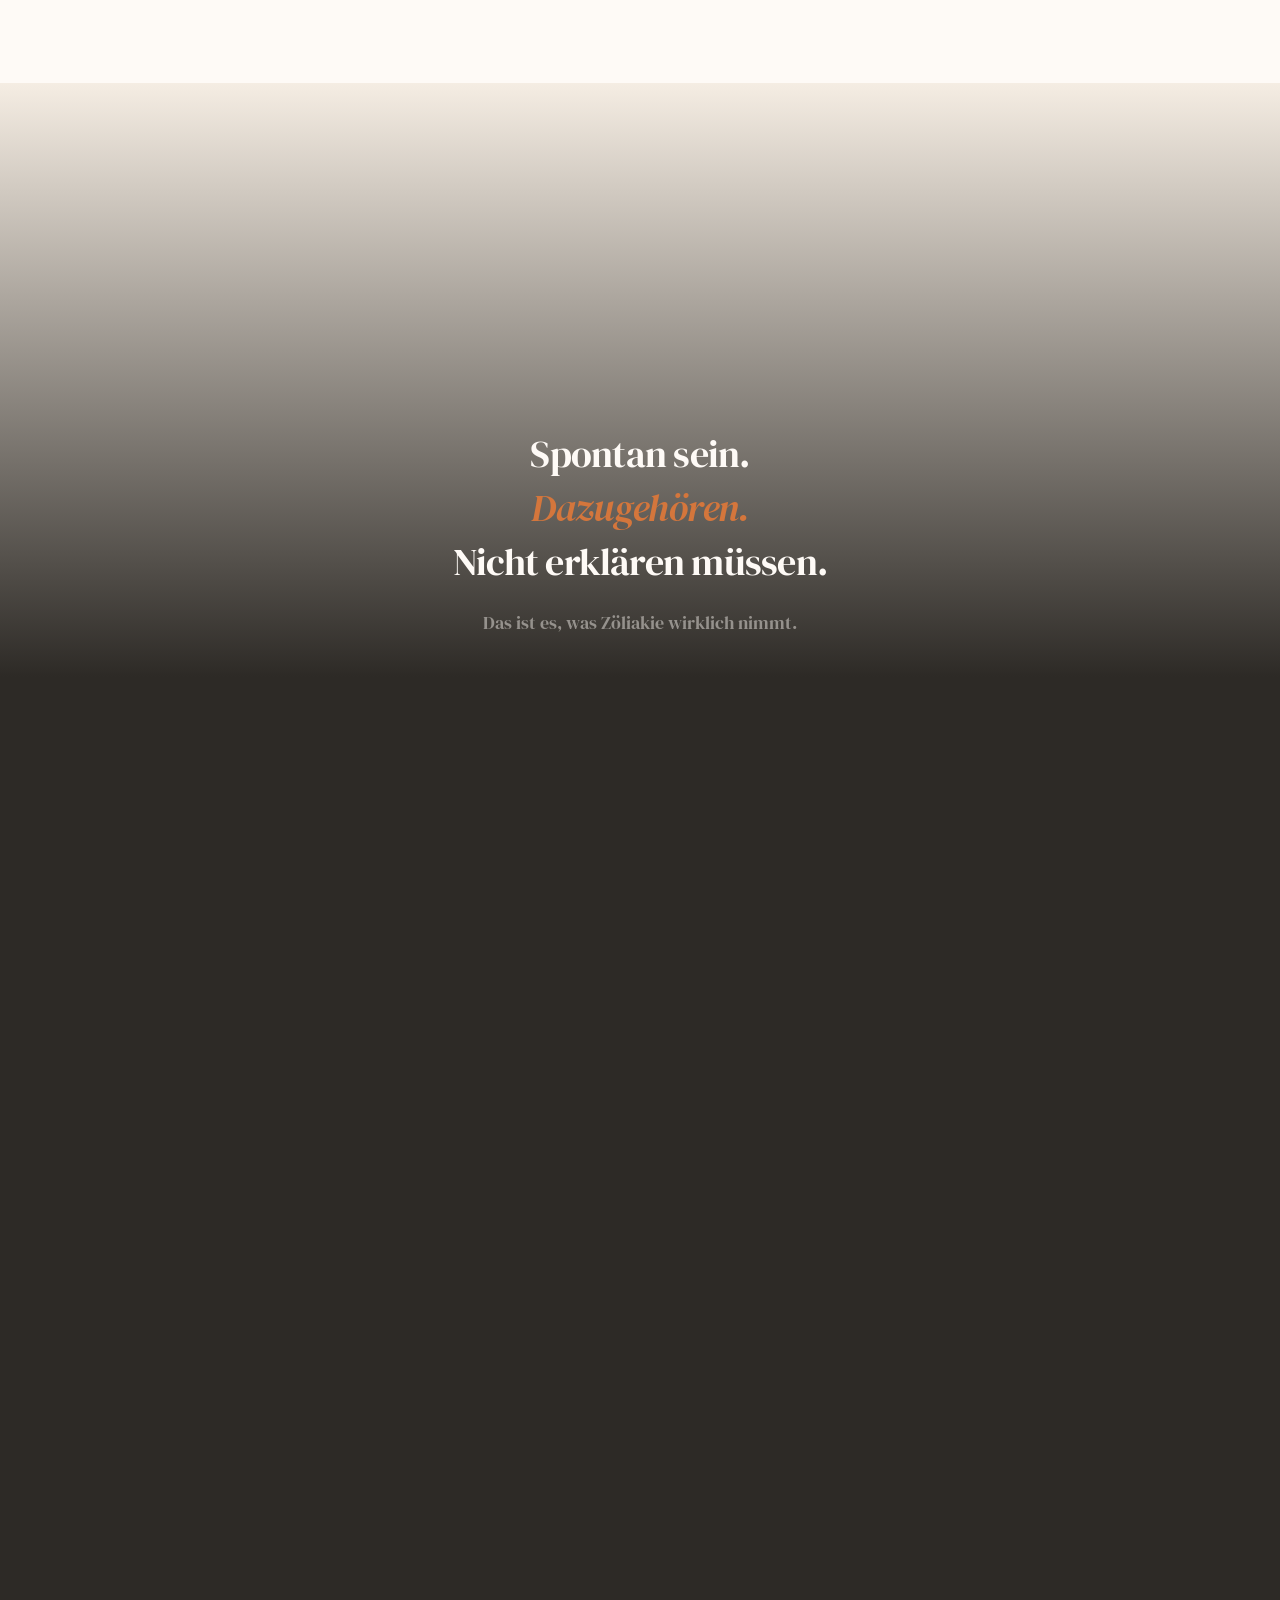
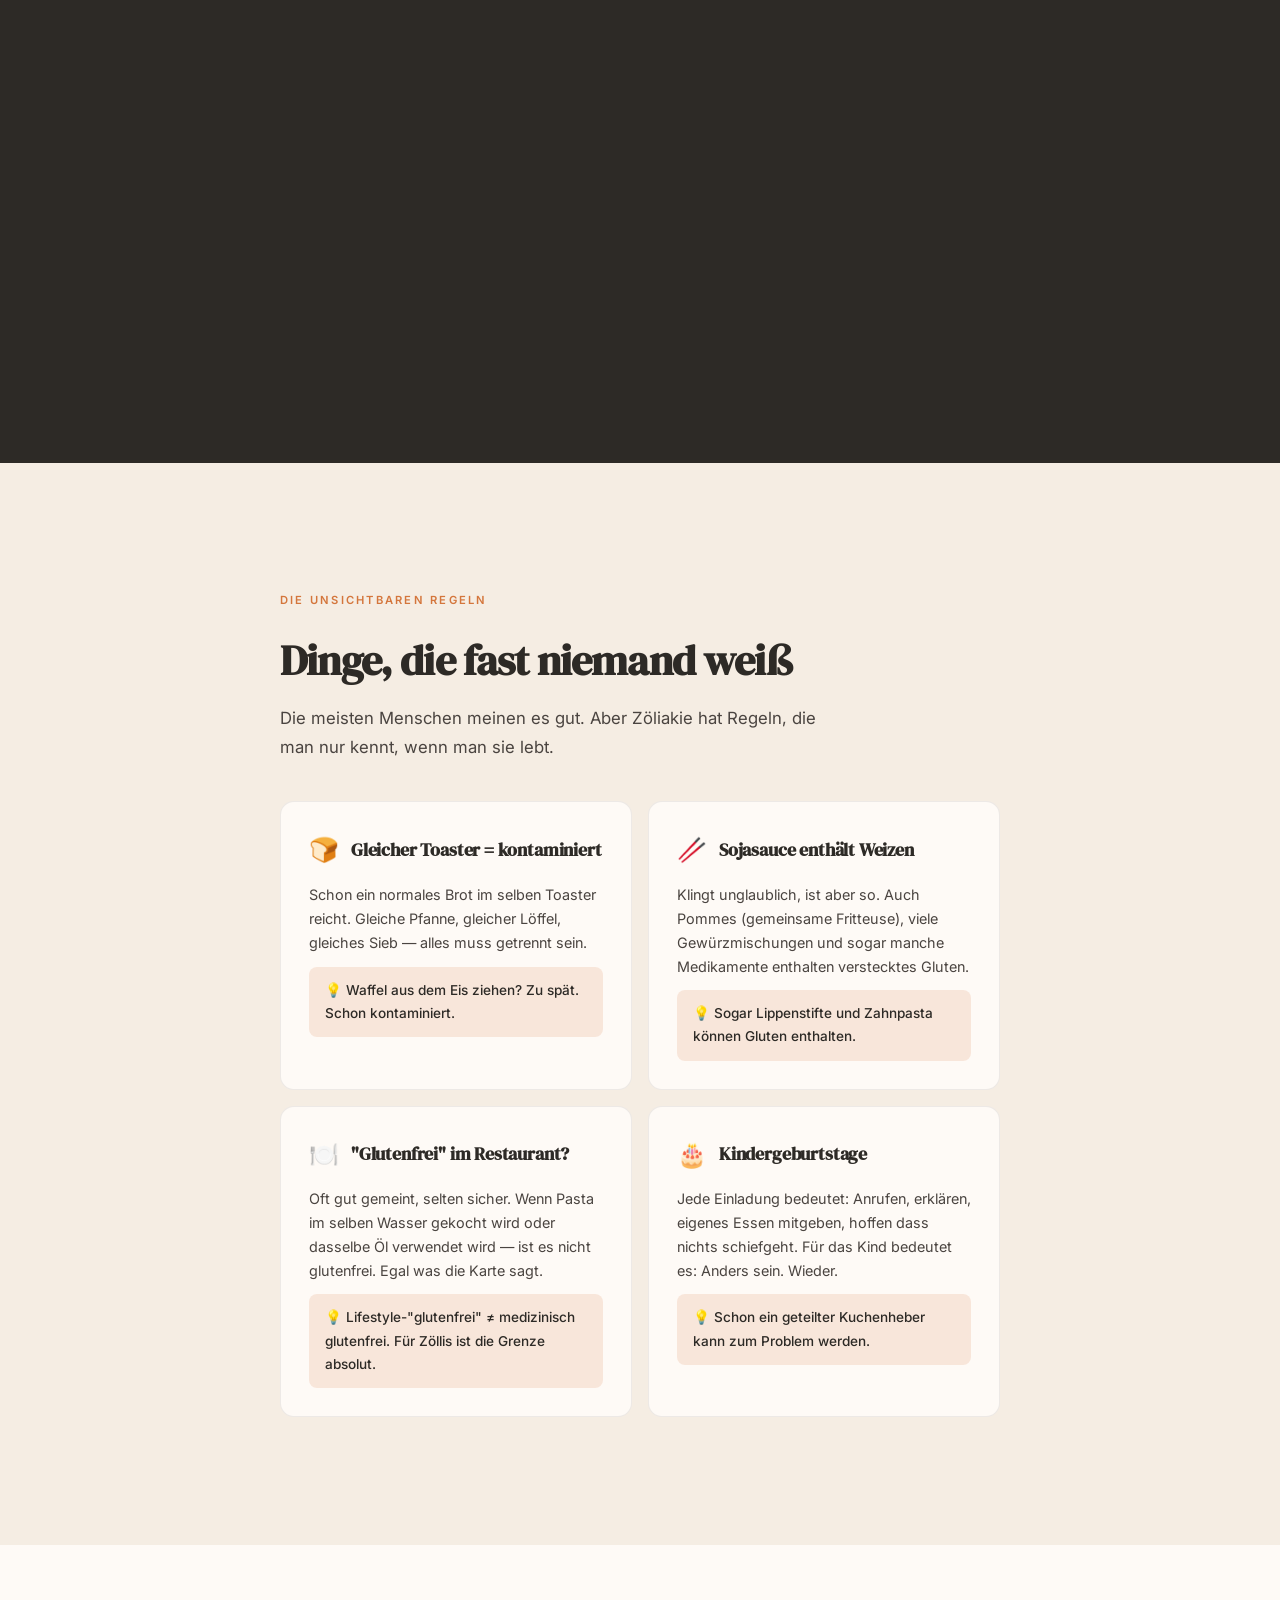
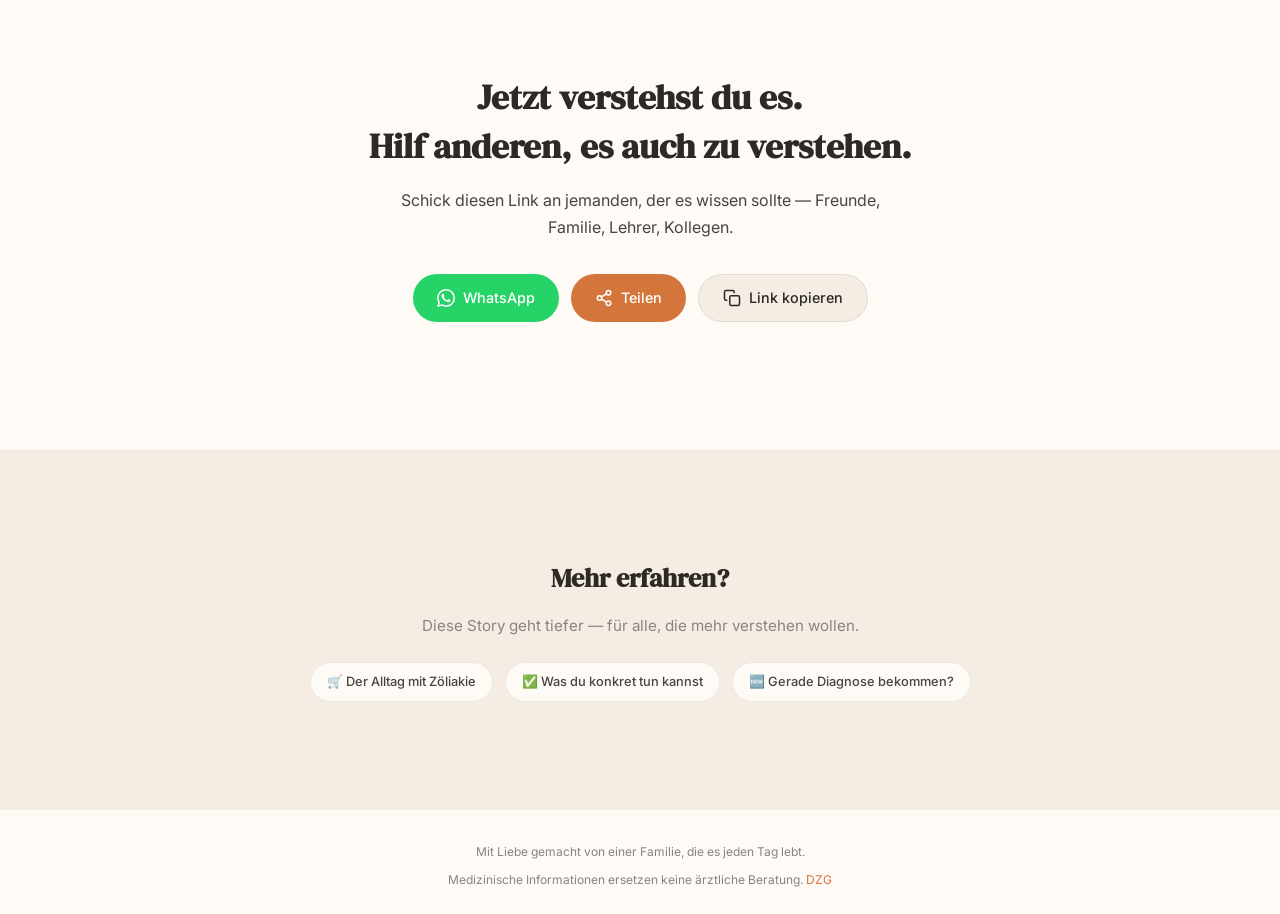
==== commit e008677d: "Scroll-UX Optimierungen: Hook, Sticky Quote, Phase 3 - Hook: Scrollweg reduziert (250vh → 180vh), Ph" ====
--- a/zoeliakie/index.html
+++ b/zoeliakie/index.html
@@ -103,7 +103,7 @@
        ================================ */
     .hook-wrapper {
       position: relative;
-      height: 250vh;
+      height: 180vh;
     }
 
     .hook {
@@ -187,28 +187,29 @@
       margin: 0 auto;
     }
 
-    .hook h1 .highlight {
+    .highlight {
       color: var(--amber);
       font-style: italic;
     }
 
     .hook-sub {
-      font-size: 1.15rem;
+      font-family: var(--font-display);
+      font-size: 1.2rem;
       color: rgba(254, 250, 246, 0.5);
-      font-weight: 300;
+      font-weight: 400;
       margin-top: 1.5rem;
-      letter-spacing: 0.02em;
+      letter-spacing: -0.02em;
     }
 
     .hook-phase-2 {
       opacity: 0;
       transform: translateY(20px);
       transition: opacity 0.6s ease, transform 0.6s ease;
-      margin-top: 2rem;
-      font-family: var(--font-body);
-      font-size: 0.85rem;
-      color: rgba(254, 250, 246, 0.35);
-      letter-spacing: 0.05em;
+      margin-top: 1rem;
+      font-family: var(--font-display);
+      font-size: 1.2rem;
+      color: rgba(254, 250, 246, 0.5);
+      letter-spacing: -0.02em;
     }
 
     .hook-phase-2.active {
@@ -343,8 +344,8 @@
        ================================ */
     .sticky-quote-wrapper {
       position: relative;
-      height: 300vh;
-      background: linear-gradient(180deg, var(--warm-white) 0%, var(--cream) 30%, var(--near-black) 60%, var(--near-black) 100%);
+      height: 220vh;
+      background: linear-gradient(180deg, var(--cream) 0%, var(--near-black) 30%, var(--near-black) 100%);
     }
 
     .sticky-quote {
@@ -380,10 +381,7 @@
       pointer-events: none;
     }
 
-    .quote-phase.active {
-      opacity: 1;
-      pointer-events: auto;
-    }
+    /* opacity + pointer-events now controlled via JS for smooth crossfade */
 
     .quote-phase h2 {
       font-family: var(--font-display);
@@ -392,17 +390,14 @@
     }
 
     .quote-phase-1 h2 {
-      color: var(--near-black);
+      color: var(--warm-white);
     }
 
     .quote-phase-2 h2 {
       color: var(--warm-white);
     }
 
-    .quote-phase-2 h2 .highlight {
-      color: var(--amber);
-      font-style: italic;
-    }
+    /* .highlight is now global */
 
     .quote-phase-3 {
       color: rgba(254, 250, 246, 0.5);
@@ -638,6 +633,7 @@
       .scroll-hint { animation: none; }
       .hook-bg-glow, .hook-bg-ring { transition: none; }
       .quote-phase { transition: none; }
+      .phase3-line, .phase3-sub { opacity: 1; transform: none; transition: none; }
     }
 
     /* --- iPhone SE / small phones (≤375px) --- */
@@ -690,7 +686,7 @@
       .share-buttons { gap: 0.6rem; }
       .layer-2-intro { font-size: 0.95rem; }
       .hook-phase-2 { font-size: 0.8rem; }
-      .sticky-quote-wrapper { height: 250vh; }
+      .sticky-quote-wrapper { height: 180vh; }
       .quote-phase { padding: 0 1.25rem; }
       footer { padding: 2rem 1.25rem calc(1.5rem + var(--safe-bottom)); }
     }
@@ -722,10 +718,43 @@
       .layer-1 { padding: 8rem 4rem; }
     }
 
+    /* ================================
+       PHASE 3: STAGGERED LINES
+       ================================ */
+    .phase3-line {
+      font-family: var(--font-display);
+      font-size: clamp(1.4rem, 4vw, 2.4rem);
+      color: var(--warm-white);
+      line-height: 1.4;
+      letter-spacing: -0.02em;
+      opacity: 0;
+      transform: translateY(16px);
+      transition: opacity 0.5s ease, transform 0.5s ease;
+    }
+    .phase3-line.visible { opacity: 1; transform: translateY(0); }
+    .phase3-line-2 { transition-delay: 0.3s; }
+    .phase3-line-3 { transition-delay: 0.6s; }
+
+    .phase3-sub {
+      margin-top: 1.25rem;
+      font-size: clamp(0.9rem, 2vw, 1.1rem);
+      color: rgba(254, 250, 246, 0.45);
+      font-weight: 400;
+      font-family: var(--font-display);
+      opacity: 0;
+      transition: opacity 0.5s ease 0.9s;
+    }
+    .phase3-sub.visible { opacity: 1; }
+
+    @media (prefers-reduced-motion: reduce) {
+      .phase3-line, .phase3-sub { transition: none; }
+      .phase3-line { transform: none; }
+    }
+
     /* --- Landscape phones: reduce heights --- */
     @media (max-height: 500px) and (orientation: landscape) {
-      .hook-wrapper { height: 200vh; }
-      .sticky-quote-wrapper { height: 200vh; }
+      .hook-wrapper { height: 150vh; }
+      .sticky-quote-wrapper { height: 160vh; }
       .hook-emoji { font-size: 2.5rem; margin-bottom: 0.75rem; }
       .hook h1 { font-size: 1.3rem; }
       .hook-sub { margin-top: 0.75rem; font-size: 0.95rem; }
@@ -815,14 +844,17 @@
 <!-- ===== STICKY QUOTE TRANSITION (Text stays, BG changes) ===== -->
 <div class="sticky-quote-wrapper" id="stickyQuoteWrapper">
   <div class="sticky-quote">
-    <div class="quote-phase quote-phase-1 active" id="quotePhase1">
+    <div class="quote-phase quote-phase-1" id="quotePhase1" style="opacity:1;pointer-events:auto">
       <h2>Stell dir vor, du müsstest<br>bei jedem Essen erklären,<br>warum du nicht sterben willst.</h2>
     </div>
     <div class="quote-phase quote-phase-2" id="quotePhase2">
       <h2>Es geht nicht ums Essen.<br>Es geht um <span class="highlight">Leichtigkeit</span>,<br>die fehlt.</h2>
     </div>
     <div class="quote-phase quote-phase-3" id="quotePhase3">
-      <h2 style="color: rgba(254, 250, 246, 0.5); font-weight: 300; font-family: var(--font-body); font-size: clamp(1rem, 2.5vw, 1.3rem);">Spontan sein. Dazugehören. Nicht erklären müssen.<br>Das ist es, was Zöliakie wirklich nimmt.</h2>
+      <div class="phase3-line phase3-line-1">Spontan sein.</div>
+      <div class="phase3-line phase3-line-2"><span class="highlight">Dazugehören.</span></div>
+      <div class="phase3-line phase3-line-3">Nicht erklären müssen.</div>
+      <p class="phase3-sub">Das ist es, was Zöliakie wirklich nimmt.</p>
     </div>
   </div>
 </div>
@@ -1025,7 +1057,7 @@
       }
 
       // Phase 2 text appears
-      if (progress > 0.35) {
+      if (progress > 0.2) {
         hookPhase2.classList.add('active');
       } else {
         hookPhase2.classList.remove('active');
@@ -1041,10 +1073,24 @@
     if (quoteRect.top < window.innerHeight && quoteRect.bottom > 0) {
       const progress = Math.min(Math.max(-quoteRect.top / (quoteH - window.innerHeight), 0), 1);
 
-      // Three phases at 0-33%, 33-66%, 66-100%
-      quotePhase1.classList.toggle('active', progress < 0.33);
-      quotePhase2.classList.toggle('active', progress >= 0.33 && progress < 0.66);
-      quotePhase3.classList.toggle('active', progress >= 0.66);
+      // Smooth crossfade: overlapping opacity zones instead of binary toggle
+      const p1 = progress < 0.25 ? 1 : progress < 0.38 ? 1 - (progress - 0.25) / 0.13 : 0;
+      const p2 = progress < 0.30 ? 0 : progress < 0.43 ? (progress - 0.30) / 0.13
+               : progress < 0.62 ? 1 : progress < 0.72 ? 1 - (progress - 0.62) / 0.10 : 0;
+      const p3 = progress < 0.67 ? 0 : progress < 0.78 ? (progress - 0.67) / 0.11 : 1;
+
+      quotePhase1.style.opacity = p1;
+      quotePhase2.style.opacity = p2;
+      quotePhase3.style.opacity = p3;
+      [quotePhase1, quotePhase2, quotePhase3].forEach((el, i) => {
+        el.style.pointerEvents = [p1, p2, p3][i] > 0.05 ? 'auto' : 'none';
+      });
+
+      // Trigger phase 3 staggered animation
+      if (p3 > 0.1 && !quotePhase3.dataset.animated) {
+        quotePhase3.dataset.animated = 'true';
+        quotePhase3.querySelectorAll('.phase3-line, .phase3-sub').forEach(el => el.classList.add('visible'));
+      }
     }
   }
 
